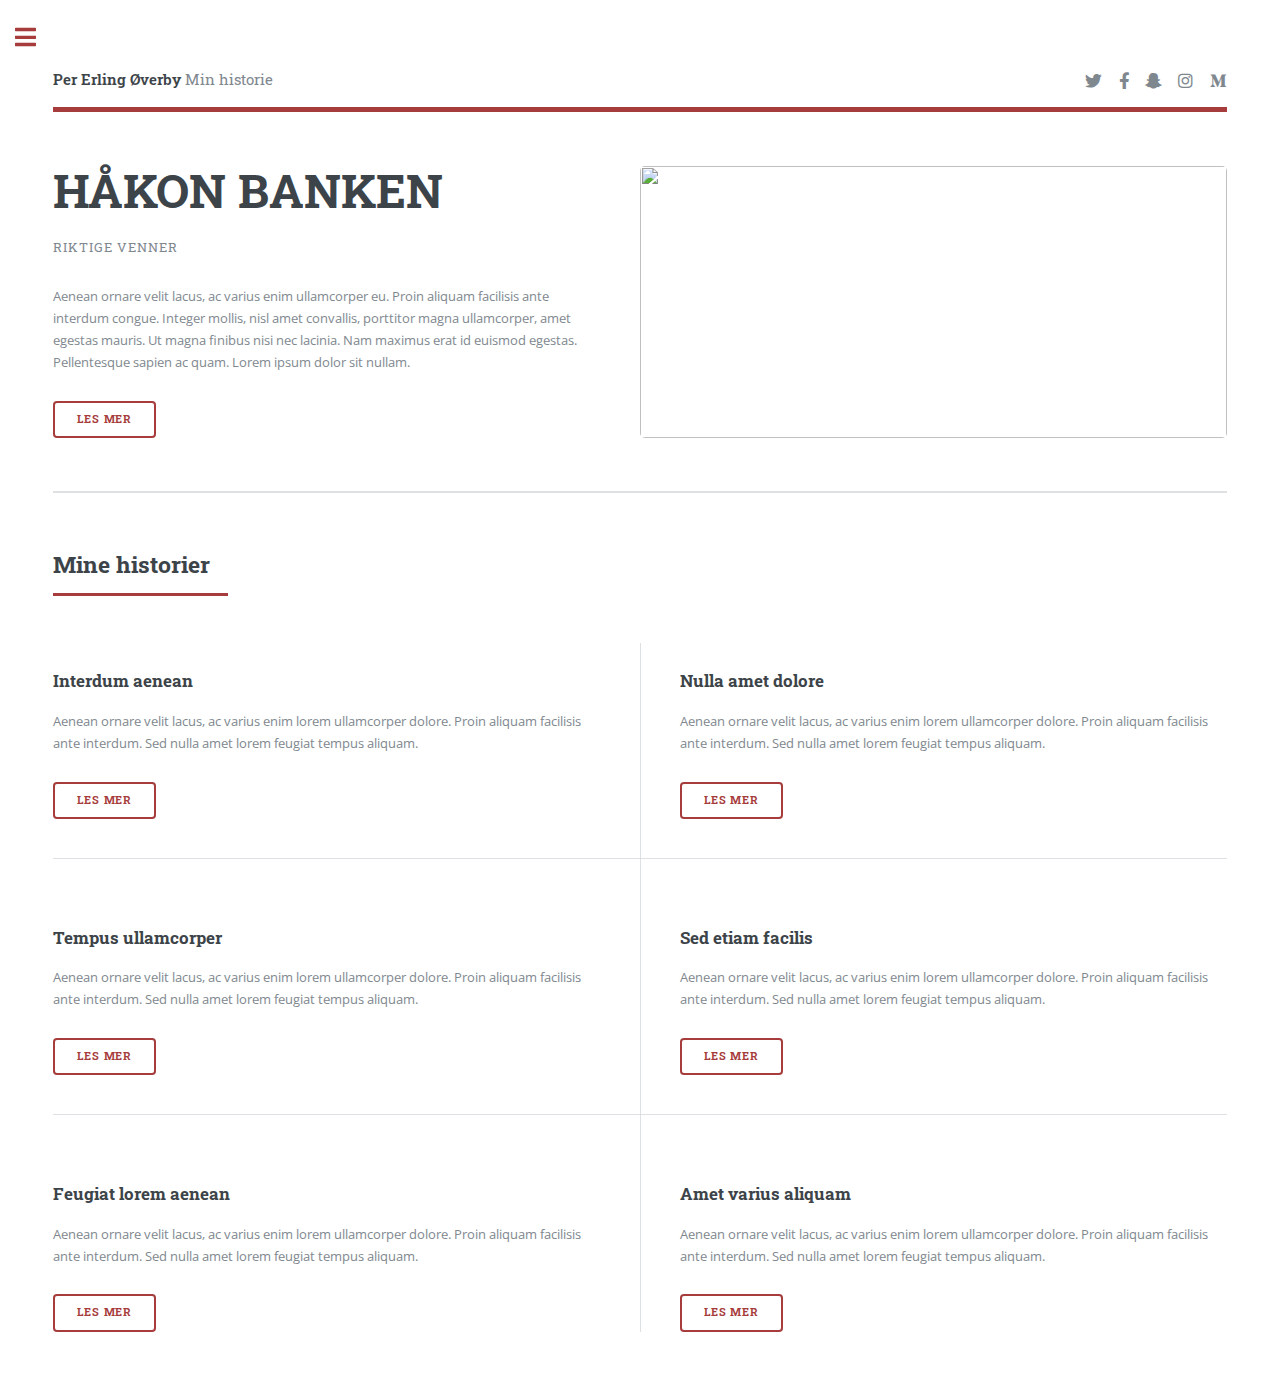
==== index.html @ 2535059e "first commit" ====
<!DOCTYPE html>
<!--
	Editorial by HTML5 UP
	html5up.net | @ajlkn
	Free for personal and commercial use under the CCA 3.0 license (html5up.net/license)
-->
<html>
  <head>
    <title>Editorial by HTML5 UP</title>
    <meta charset="utf-8" />
    <meta
      name="viewport"
      content="width=device-width, initial-scale=1, user-scalable=no"
    />
    <link rel="stylesheet" href="assets/css/main.css" />
    <script src="./assets//js/header.js"></script>
  </head>
  <body class="is-preload">
    <!-- Wrapper -->
    <div id="wrapper">
      <!-- Main -->
      <div id="main">
        <div class="inner">
          <!-- Header -->
          <header id="header">
            <a href="index.html" class="logo"
              ><strong>Per Erling Øverby</strong> Min historie</a
            >
            <ul class="icons">
              <li>
                <a href="#" class="icon brands fa-twitter"
                  ><span class="label">Twitter</span></a
                >
              </li>
              <li>
                <a href="#" class="icon brands fa-facebook-f"
                  ><span class="label">Facebook</span></a
                >
              </li>
              <li>
                <a href="#" class="icon brands fa-snapchat-ghost"
                  ><span class="label">Snapchat</span></a
                >
              </li>
              <li>
                <a href="#" class="icon brands fa-instagram"
                  ><span class="label">Instagram</span></a
                >
              </li>
              <li>
                <a href="#" class="icon brands fa-medium-m"
                  ><span class="label">Medium</span></a
                >
              </li>
            </ul>
          </header>

          <!-- Banner -->
          <section id="banner">
            <div class="content">
              <header>
                <h1>HÅKON BANKEN<br /></h1>
                <p>Riktige venner</p>
              </header>
              <p>
                Aenean ornare velit lacus, ac varius enim ullamcorper eu. Proin
                aliquam facilisis ante interdum congue. Integer mollis, nisl
                amet convallis, porttitor magna ullamcorper, amet egestas
                mauris. Ut magna finibus nisi nec lacinia. Nam maximus erat id
                euismod egestas. Pellentesque sapien ac quam. Lorem ipsum dolor
                sit nullam.
              </p>
              <ul class="actions">
                <li><a href="#" class="button big">Les mer</a></li>
              </ul>
            </div>
            <span class="image object">
              <img
                src="https://gfx.nrk.no/P8Ofc_tB7SJeH6mPO9PQ-gQrENar-XZAJqCdHxiTvH9Q.png"
                alt=""
              />
            </span>
          </section>

          <!-- <section>
            <header class="major">
              <h2>Bok</h2>
            </header>
            <div class="features">
              <article>
                <div class="content">
                  <h3>Riktige venner - min historie om håkon Banken</h3>
                  <p>
                    Aenean ornare velit lacus, ac varius enim lorem ullamcorper
                    dolore. Proin aliquam facilisis ante interdum. Sed nulla
                    amet lorem feugiat tempus aliquam.
                  </p>
                  <div style="width: 25rem">
                    <img
                      style="width: 100%"
                      src="https://www.norli.no/media/catalog/product/9/7/9788269288001_1.jpg?auto=webp&format=pjpg&width=728&height=910&fit=cover"
                      alt=""
                    />
                  </div>
                </div>
              </article>
            </div>
          </section> -->

          <!-- Section -->
          <section>
            <header class="major">
              <h2>Mine historier</h2>
            </header>
            <div class="posts">
              <article>
                <a href="#" class="image"
                  ><img
                    src="https://www.isolor.no/wp-content/uploads/2022/06/et-godt-vennskap.jpg"
                    alt=""
                /></a>
                <h3>Interdum aenean</h3>
                <p>
                  Aenean ornare velit lacus, ac varius enim lorem ullamcorper
                  dolore. Proin aliquam facilisis ante interdum. Sed nulla amet
                  lorem feugiat tempus aliquam.
                </p>
                <ul class="actions">
                  <li><a href="#" class="button">Les mer</a></li>
                </ul>
              </article>
              <article>
                <a href="#" class="image"
                  ><img
                    src="https://scontent-arn2-1.xx.fbcdn.net/v/t39.30808-6/349127947_1438754343548935_3135172874441815477_n.jpg?_nc_cat=107&ccb=1-7&_nc_sid=cc71e4&_nc_ohc=Y-WWvTEIhJEQ7kNvgFPSSv0&_nc_ht=scontent-arn2-1.xx&oh=00_AYADq6TSbXsSPSdeW6AR1i1zTdj33EG2Sd192868Xx8fYA&oe=6695592D"
                    alt=""
                /></a>
                <h3>Nulla amet dolore</h3>
                <p>
                  Aenean ornare velit lacus, ac varius enim lorem ullamcorper
                  dolore. Proin aliquam facilisis ante interdum. Sed nulla amet
                  lorem feugiat tempus aliquam.
                </p>
                <ul class="actions">
                  <li><a href="#" class="button">Les mer</a></li>
                </ul>
              </article>
              <article>
                <a href="#" class="image"
                  ><img
                    src="https://scontent-arn2-1.xx.fbcdn.net/v/t39.30808-6/375981618_271835155799350_7840994222795722194_n.jpg?_nc_cat=111&ccb=1-7&_nc_sid=a5f93a&_nc_ohc=vfflkglXZrUQ7kNvgGNoyja&_nc_ht=scontent-arn2-1.xx&oh=00_AYDCoy8lkMgCbMj8WithTFIUgy4tsWYVW7fNiY589m_RXw&oe=669571B0"
                    alt=""
                /></a>
                <h3>Tempus ullamcorper</h3>
                <p>
                  Aenean ornare velit lacus, ac varius enim lorem ullamcorper
                  dolore. Proin aliquam facilisis ante interdum. Sed nulla amet
                  lorem feugiat tempus aliquam.
                </p>
                <ul class="actions">
                  <li><a href="#" class="button">Les mer</a></li>
                </ul>
              </article>
              <article>
                <a href="#" class="image"
                  ><img
                    src="https://scontent-arn2-1.xx.fbcdn.net/v/t39.30808-6/362277857_239750642341135_4692213664823831151_n.jpg?_nc_cat=101&ccb=1-7&_nc_sid=a5f93a&_nc_ohc=rpO0YEyRLrgQ7kNvgHVRYq2&_nc_ht=scontent-arn2-1.xx&oh=00_AYAFeHtv9LS2Kw7rHX4MU0dCYjxnsYVLSRDvA3HZyTxV3Q&oe=66955244"
                    alt=""
                /></a>
                <h3>Sed etiam facilis</h3>
                <p>
                  Aenean ornare velit lacus, ac varius enim lorem ullamcorper
                  dolore. Proin aliquam facilisis ante interdum. Sed nulla amet
                  lorem feugiat tempus aliquam.
                </p>
                <ul class="actions">
                  <li><a href="#" class="button">Les mer</a></li>
                </ul>
              </article>
              <article>
                <a href="#" class="image"
                  ><img
                    src="https://vinylia.no/assets/img/1024/1024/bilder_nettbutikk/393c8f0cf0e9dc88a0206ac35ca8b810-image.jpeg"
                    alt=""
                /></a>
                <h3>Feugiat lorem aenean</h3>
                <p>
                  Aenean ornare velit lacus, ac varius enim lorem ullamcorper
                  dolore. Proin aliquam facilisis ante interdum. Sed nulla amet
                  lorem feugiat tempus aliquam.
                </p>
                <ul class="actions">
                  <li><a href="#" class="button">Les mer</a></li>
                </ul>
              </article>
              <article>
                <a href="#" class="image"
                  ><img
                    src="https://scontent-arn2-1.xx.fbcdn.net/v/t39.30808-6/336927860_627641722032670_1500333222535084486_n.jpg?_nc_cat=108&ccb=1-7&_nc_sid=a5f93a&_nc_ohc=stC3dounHKAQ7kNvgFiLm7S&_nc_ht=scontent-arn2-1.xx&oh=00_AYB9j5EgEpqSWWJrAbl8PxipuDDXu-coafRqX23kV8jotQ&oe=66954925"
                    alt=""
                /></a>
                <h3>Amet varius aliquam</h3>
                <p>
                  Aenean ornare velit lacus, ac varius enim lorem ullamcorper
                  dolore. Proin aliquam facilisis ante interdum. Sed nulla amet
                  lorem feugiat tempus aliquam.
                </p>
                <ul class="actions">
                  <li><a href="#" class="button">Les mer</a></li>
                </ul>
              </article>
            </div>
          </section>
        </div>
      </div>

      <!-- Sidebar -->
      <div id="sidebar">
        <div class="inner">
          <custom-header></custom-header>
        </div>
      </div>
    </div>

    <!-- Scripts -->
    <script src="assets/js/jquery.min.js"></script>
    <script src="assets/js/browser.min.js"></script>
    <script src="assets/js/breakpoints.min.js"></script>
    <script src="assets/js/util.js"></script>
    <script src="assets/js/main.js"></script>
  </body>
</html>
---- assets/css/main.css ----
@import url(fontawesome-all.min.css);
@import url("https://fonts.googleapis.com/css?family=Open+Sans:400,600,400italic,600italic|Roboto+Slab:400,700");
/*
	Editorial by HTML5 UP
	html5up.net | @ajlkn
	Free for personal and commercial use under the CCA 3.0 license (html5up.net/license)
*/

:root {
  --primary-color: rgb(166, 60, 60);
}

html,
body,
div,
span,
applet,
object,
iframe,
h1,
h2,
h3,
h4,
h5,
h6,
p,
blockquote,
pre,
a,
abbr,
acronym,
address,
big,
cite,
code,
del,
dfn,
em,
img,
ins,
kbd,
q,
s,
samp,
small,
strike,
strong,
sub,
sup,
tt,
var,
b,
u,
i,
center,
dl,
dt,
dd,
ol,
ul,
li,
fieldset,
form,
label,
legend,
table,
caption,
tbody,
tfoot,
thead,
tr,
th,
td,
article,
aside,
canvas,
details,
embed,
figure,
figcaption,
footer,
header,
hgroup,
menu,
nav,
output,
ruby,
section,
summary,
time,
mark,
audio,
video {
  margin: 0;
  padding: 0;
  border: 0;
  font-size: 100%;
  font: inherit;
  vertical-align: baseline;
}

article,
aside,
details,
figcaption,
figure,
footer,
header,
hgroup,
menu,
nav,
section {
  display: block;
}

body {
  line-height: 1;
}

ol,
ul {
  list-style: none;
}

blockquote,
q {
  quotes: none;
}
blockquote:before,
blockquote:after,
q:before,
q:after {
  content: "";
  content: none;
}

table {
  border-collapse: collapse;
  border-spacing: 0;
}

body {
  -webkit-text-size-adjust: none;
}

mark {
  background-color: transparent;
  color: inherit;
}

input::-moz-focus-inner {
  border: 0;
  padding: 0;
}

input,
select,
textarea {
  -moz-appearance: none;
  -webkit-appearance: none;
  -ms-appearance: none;
  appearance: none;
}

/* Basic */
@-ms-viewport {
  width: device-width;
}

body {
  -ms-overflow-style: scrollbar;
}

@media screen and (max-width: 480px) {
  html,
  body {
    min-width: 320px;
  }
}

html {
  box-sizing: border-box;
}

*,
*:before,
*:after {
  box-sizing: inherit;
}

body {
  background: #ffffff;
}
body.is-preload *,
body.is-preload *:before,
body.is-preload *:after,
body.is-resizing *,
body.is-resizing *:before,
body.is-resizing *:after {
  -moz-animation: none !important;
  -webkit-animation: none !important;
  -ms-animation: none !important;
  animation: none !important;
  -moz-transition: none !important;
  -webkit-transition: none !important;
  -ms-transition: none !important;
  transition: none !important;
}

/* Type */
body,
input,
select,
textarea {
  color: #7f888f;
  font-family: "Open Sans", sans-serif;
  font-size: 13pt;
  font-weight: 400;
  line-height: 1.65;
}
@media screen and (max-width: 1680px) {
  body,
  input,
  select,
  textarea {
    font-size: 11pt;
  }
}
@media screen and (max-width: 1280px) {
  body,
  input,
  select,
  textarea {
    font-size: 10pt;
  }
}
@media screen and (max-width: 360px) {
  body,
  input,
  select,
  textarea {
    font-size: 9pt;
  }
}

a {
  -moz-transition: color 0.2s ease-in-out, border-bottom-color 0.2s ease-in-out;
  -webkit-transition: color 0.2s ease-in-out,
    border-bottom-color 0.2s ease-in-out;
  -ms-transition: color 0.2s ease-in-out, border-bottom-color 0.2s ease-in-out;
  transition: color 0.2s ease-in-out, border-bottom-color 0.2s ease-in-out;
  border-bottom: dotted 1px;
  color: var(--primary-color);
  text-decoration: none;
}
a:hover {
  border-bottom-color: var(--primary-color);
  color: var(--primary-color) !important;
}
a:hover strong {
  color: inherit;
}

strong,
b {
  color: #3d4449;
  font-weight: 600;
}

em,
i {
  font-style: italic;
}

p {
  margin: 0 0 2em 0;
}

h1,
h2,
h3,
h4,
h5,
h6 {
  color: #3d4449;
  font-family: "Roboto Slab", serif;
  font-weight: 700;
  line-height: 1.5;
  margin: 0 0 1em 0;
}
h1 a,
h2 a,
h3 a,
h4 a,
h5 a,
h6 a {
  color: inherit;
  text-decoration: none;
  border-bottom: 0;
}

h1 {
  font-size: 4em;
  margin: 0 0 0.5em 0;
  line-height: 1.3;
}

h2 {
  font-size: 1.75em;
}

h3 {
  font-size: 1.25em;
}

h4 {
  font-size: 1.1em;
}

h5 {
  font-size: 0.9em;
}

h6 {
  font-size: 0.7em;
}

@media screen and (max-width: 1680px) {
  h1 {
    font-size: 3.5em;
  }
}

@media screen and (max-width: 980px) {
  h1 {
    font-size: 3.25em;
  }
}

@media screen and (max-width: 736px) {
  h1 {
    font-size: 2em;
    line-height: 1.4;
  }
  h2 {
    font-size: 1.5em;
  }
}

sub {
  font-size: 0.8em;
  position: relative;
  top: 0.5em;
}

sup {
  font-size: 0.8em;
  position: relative;
  top: -0.5em;
}

blockquote {
  border-left: solid 3px rgba(210, 215, 217, 0.75);
  font-style: italic;
  margin: 0 0 2em 0;
  padding: 0.5em 0 0.5em 2em;
}

code {
  background: rgba(230, 235, 237, 0.25);
  border-radius: 0.375em;
  border: solid 1px rgba(210, 215, 217, 0.75);
  font-family: "Courier New", monospace;
  font-size: 0.9em;
  margin: 0 0.25em;
  padding: 0.25em 0.65em;
}

pre {
  -webkit-overflow-scrolling: touch;
  font-family: "Courier New", monospace;
  font-size: 0.9em;
  margin: 0 0 2em 0;
}
pre code {
  display: block;
  line-height: 1.75;
  padding: 1em 1.5em;
  overflow-x: auto;
}

hr {
  border: 0;
  border-bottom: solid 1px rgba(210, 215, 217, 0.75);
  margin: 2em 0;
}
hr.major {
  margin: 3em 0;
}

.align-left {
  text-align: left;
}

.align-center {
  text-align: center;
}

.align-right {
  text-align: right;
}

/* Row */
.row {
  display: flex;
  flex-wrap: wrap;
  box-sizing: border-box;
  align-items: stretch;
}
.row > * {
  box-sizing: border-box;
}
.row.gtr-uniform > * > :last-child {
  margin-bottom: 0;
}
.row.aln-left {
  justify-content: flex-start;
}
.row.aln-center {
  justify-content: center;
}
.row.aln-right {
  justify-content: flex-end;
}
.row.aln-top {
  align-items: flex-start;
}
.row.aln-middle {
  align-items: center;
}
.row.aln-bottom {
  align-items: flex-end;
}
.row > .imp {
  order: -1;
}
.row > .col-1 {
  width: 8.33333%;
}
.row > .off-1 {
  margin-left: 8.33333%;
}
.row > .col-2 {
  width: 16.66667%;
}
.row > .off-2 {
  margin-left: 16.66667%;
}
.row > .col-3 {
  width: 25%;
}
.row > .off-3 {
  margin-left: 25%;
}
.row > .col-4 {
  width: 33.33333%;
}
.row > .off-4 {
  margin-left: 33.33333%;
}
.row > .col-5 {
  width: 41.66667%;
}
.row > .off-5 {
  margin-left: 41.66667%;
}
.row > .col-6 {
  width: 50%;
}
.row > .off-6 {
  margin-left: 50%;
}
.row > .col-7 {
  width: 58.33333%;
}
.row > .off-7 {
  margin-left: 58.33333%;
}
.row > .col-8 {
  width: 66.66667%;
}
.row > .off-8 {
  margin-left: 66.66667%;
}
.row > .col-9 {
  width: 75%;
}
.row > .off-9 {
  margin-left: 75%;
}
.row > .col-10 {
  width: 83.33333%;
}
.row > .off-10 {
  margin-left: 83.33333%;
}
.row > .col-11 {
  width: 91.66667%;
}
.row > .off-11 {
  margin-left: 91.66667%;
}
.row > .col-12 {
  width: 100%;
}
.row > .off-12 {
  margin-left: 100%;
}
.row.gtr-0 {
  margin-top: 0;
  margin-left: 0em;
}
.row.gtr-0 > * {
  padding: 0 0 0 0em;
}
.row.gtr-0.gtr-uniform {
  margin-top: 0em;
}
.row.gtr-0.gtr-uniform > * {
  padding-top: 0em;
}
.row.gtr-25 {
  margin-top: 0;
  margin-left: -0.375em;
}
.row.gtr-25 > * {
  padding: 0 0 0 0.375em;
}
.row.gtr-25.gtr-uniform {
  margin-top: -0.375em;
}
.row.gtr-25.gtr-uniform > * {
  padding-top: 0.375em;
}
.row.gtr-50 {
  margin-top: 0;
  margin-left: -0.75em;
}
.row.gtr-50 > * {
  padding: 0 0 0 0.75em;
}
.row.gtr-50.gtr-uniform {
  margin-top: -0.75em;
}
.row.gtr-50.gtr-uniform > * {
  padding-top: 0.75em;
}
.row {
  margin-top: 0;
  margin-left: -1.5em;
}
.row > * {
  padding: 0 0 0 1.5em;
}
.row.gtr-uniform {
  margin-top: -1.5em;
}
.row.gtr-uniform > * {
  padding-top: 1.5em;
}
.row.gtr-150 {
  margin-top: 0;
  margin-left: -2.25em;
}
.row.gtr-150 > * {
  padding: 0 0 0 2.25em;
}
.row.gtr-150.gtr-uniform {
  margin-top: -2.25em;
}
.row.gtr-150.gtr-uniform > * {
  padding-top: 2.25em;
}
.row.gtr-200 {
  margin-top: 0;
  margin-left: -3em;
}
.row.gtr-200 > * {
  padding: 0 0 0 3em;
}
.row.gtr-200.gtr-uniform {
  margin-top: -3em;
}
.row.gtr-200.gtr-uniform > * {
  padding-top: 3em;
}
@media screen and (max-width: 1680px) {
  .row {
    display: flex;
    flex-wrap: wrap;
    box-sizing: border-box;
    align-items: stretch;
  }
  .row > * {
    box-sizing: border-box;
  }
  .row.gtr-uniform > * > :last-child {
    margin-bottom: 0;
  }
  .row.aln-left {
    justify-content: flex-start;
  }
  .row.aln-center {
    justify-content: center;
  }
  .row.aln-right {
    justify-content: flex-end;
  }
  .row.aln-top {
    align-items: flex-start;
  }
  .row.aln-middle {
    align-items: center;
  }
  .row.aln-bottom {
    align-items: flex-end;
  }
  .row > .imp-xlarge {
    order: -1;
  }
  .row > .col-1-xlarge {
    width: 8.33333%;
  }
  .row > .off-1-xlarge {
    margin-left: 8.33333%;
  }
  .row > .col-2-xlarge {
    width: 16.66667%;
  }
  .row > .off-2-xlarge {
    margin-left: 16.66667%;
  }
  .row > .col-3-xlarge {
    width: 25%;
  }
  .row > .off-3-xlarge {
    margin-left: 25%;
  }
  .row > .col-4-xlarge {
    width: 33.33333%;
  }
  .row > .off-4-xlarge {
    margin-left: 33.33333%;
  }
  .row > .col-5-xlarge {
    width: 41.66667%;
  }
  .row > .off-5-xlarge {
    margin-left: 41.66667%;
  }
  .row > .col-6-xlarge {
    width: 50%;
  }
  .row > .off-6-xlarge {
    margin-left: 50%;
  }
  .row > .col-7-xlarge {
    width: 58.33333%;
  }
  .row > .off-7-xlarge {
    margin-left: 58.33333%;
  }
  .row > .col-8-xlarge {
    width: 66.66667%;
  }
  .row > .off-8-xlarge {
    margin-left: 66.66667%;
  }
  .row > .col-9-xlarge {
    width: 75%;
  }
  .row > .off-9-xlarge {
    margin-left: 75%;
  }
  .row > .col-10-xlarge {
    width: 83.33333%;
  }
  .row > .off-10-xlarge {
    margin-left: 83.33333%;
  }
  .row > .col-11-xlarge {
    width: 91.66667%;
  }
  .row > .off-11-xlarge {
    margin-left: 91.66667%;
  }
  .row > .col-12-xlarge {
    width: 100%;
  }
  .row > .off-12-xlarge {
    margin-left: 100%;
  }
  .row.gtr-0 {
    margin-top: 0;
    margin-left: 0em;
  }
  .row.gtr-0 > * {
    padding: 0 0 0 0em;
  }
  .row.gtr-0.gtr-uniform {
    margin-top: 0em;
  }
  .row.gtr-0.gtr-uniform > * {
    padding-top: 0em;
  }
  .row.gtr-25 {
    margin-top: 0;
    margin-left: -0.375em;
  }
  .row.gtr-25 > * {
    padding: 0 0 0 0.375em;
  }
  .row.gtr-25.gtr-uniform {
    margin-top: -0.375em;
  }
  .row.gtr-25.gtr-uniform > * {
    padding-top: 0.375em;
  }
  .row.gtr-50 {
    margin-top: 0;
    margin-left: -0.75em;
  }
  .row.gtr-50 > * {
    padding: 0 0 0 0.75em;
  }
  .row.gtr-50.gtr-uniform {
    margin-top: -0.75em;
  }
  .row.gtr-50.gtr-uniform > * {
    padding-top: 0.75em;
  }
  .row {
    margin-top: 0;
    margin-left: -1.5em;
  }
  .row > * {
    padding: 0 0 0 1.5em;
  }
  .row.gtr-uniform {
    margin-top: -1.5em;
  }
  .row.gtr-uniform > * {
    padding-top: 1.5em;
  }
  .row.gtr-150 {
    margin-top: 0;
    margin-left: -2.25em;
  }
  .row.gtr-150 > * {
    padding: 0 0 0 2.25em;
  }
  .row.gtr-150.gtr-uniform {
    margin-top: -2.25em;
  }
  .row.gtr-150.gtr-uniform > * {
    padding-top: 2.25em;
  }
  .row.gtr-200 {
    margin-top: 0;
    margin-left: -3em;
  }
  .row.gtr-200 > * {
    padding: 0 0 0 3em;
  }
  .row.gtr-200.gtr-uniform {
    margin-top: -3em;
  }
  .row.gtr-200.gtr-uniform > * {
    padding-top: 3em;
  }
}
@media screen and (max-width: 1280px) {
  .row {
    display: flex;
    flex-wrap: wrap;
    box-sizing: border-box;
    align-items: stretch;
  }
  .row > * {
    box-sizing: border-box;
  }
  .row.gtr-uniform > * > :last-child {
    margin-bottom: 0;
  }
  .row.aln-left {
    justify-content: flex-start;
  }
  .row.aln-center {
    justify-content: center;
  }
  .row.aln-right {
    justify-content: flex-end;
  }
  .row.aln-top {
    align-items: flex-start;
  }
  .row.aln-middle {
    align-items: center;
  }
  .row.aln-bottom {
    align-items: flex-end;
  }
  .row > .imp-large {
    order: -1;
  }
  .row > .col-1-large {
    width: 8.33333%;
  }
  .row > .off-1-large {
    margin-left: 8.33333%;
  }
  .row > .col-2-large {
    width: 16.66667%;
  }
  .row > .off-2-large {
    margin-left: 16.66667%;
  }
  .row > .col-3-large {
    width: 25%;
  }
  .row > .off-3-large {
    margin-left: 25%;
  }
  .row > .col-4-large {
    width: 33.33333%;
  }
  .row > .off-4-large {
    margin-left: 33.33333%;
  }
  .row > .col-5-large {
    width: 41.66667%;
  }
  .row > .off-5-large {
    margin-left: 41.66667%;
  }
  .row > .col-6-large {
    width: 50%;
  }
  .row > .off-6-large {
    margin-left: 50%;
  }
  .row > .col-7-large {
    width: 58.33333%;
  }
  .row > .off-7-large {
    margin-left: 58.33333%;
  }
  .row > .col-8-large {
    width: 66.66667%;
  }
  .row > .off-8-large {
    margin-left: 66.66667%;
  }
  .row > .col-9-large {
    width: 75%;
  }
  .row > .off-9-large {
    margin-left: 75%;
  }
  .row > .col-10-large {
    width: 83.33333%;
  }
  .row > .off-10-large {
    margin-left: 83.33333%;
  }
  .row > .col-11-large {
    width: 91.66667%;
  }
  .row > .off-11-large {
    margin-left: 91.66667%;
  }
  .row > .col-12-large {
    width: 100%;
  }
  .row > .off-12-large {
    margin-left: 100%;
  }
  .row.gtr-0 {
    margin-top: 0;
    margin-left: 0em;
  }
  .row.gtr-0 > * {
    padding: 0 0 0 0em;
  }
  .row.gtr-0.gtr-uniform {
    margin-top: 0em;
  }
  .row.gtr-0.gtr-uniform > * {
    padding-top: 0em;
  }
  .row.gtr-25 {
    margin-top: 0;
    margin-left: -0.375em;
  }
  .row.gtr-25 > * {
    padding: 0 0 0 0.375em;
  }
  .row.gtr-25.gtr-uniform {
    margin-top: -0.375em;
  }
  .row.gtr-25.gtr-uniform > * {
    padding-top: 0.375em;
  }
  .row.gtr-50 {
    margin-top: 0;
    margin-left: -0.75em;
  }
  .row.gtr-50 > * {
    padding: 0 0 0 0.75em;
  }
  .row.gtr-50.gtr-uniform {
    margin-top: -0.75em;
  }
  .row.gtr-50.gtr-uniform > * {
    padding-top: 0.75em;
  }
  .row {
    margin-top: 0;
    margin-left: -1.5em;
  }
  .row > * {
    padding: 0 0 0 1.5em;
  }
  .row.gtr-uniform {
    margin-top: -1.5em;
  }
  .row.gtr-uniform > * {
    padding-top: 1.5em;
  }
  .row.gtr-150 {
    margin-top: 0;
    margin-left: -2.25em;
  }
  .row.gtr-150 > * {
    padding: 0 0 0 2.25em;
  }
  .row.gtr-150.gtr-uniform {
    margin-top: -2.25em;
  }
  .row.gtr-150.gtr-uniform > * {
    padding-top: 2.25em;
  }
  .row.gtr-200 {
    margin-top: 0;
    margin-left: -3em;
  }
  .row.gtr-200 > * {
    padding: 0 0 0 3em;
  }
  .row.gtr-200.gtr-uniform {
    margin-top: -3em;
  }
  .row.gtr-200.gtr-uniform > * {
    padding-top: 3em;
  }
}
@media screen and (max-width: 980px) {
  .row {
    display: flex;
    flex-wrap: wrap;
    box-sizing: border-box;
    align-items: stretch;
  }
  .row > * {
    box-sizing: border-box;
  }
  .row.gtr-uniform > * > :last-child {
    margin-bottom: 0;
  }
  .row.aln-left {
    justify-content: flex-start;
  }
  .row.aln-center {
    justify-content: center;
  }
  .row.aln-right {
    justify-content: flex-end;
  }
  .row.aln-top {
    align-items: flex-start;
  }
  .row.aln-middle {
    align-items: center;
  }
  .row.aln-bottom {
    align-items: flex-end;
  }
  .row > .imp-medium {
    order: -1;
  }
  .row > .col-1-medium {
    width: 8.33333%;
  }
  .row > .off-1-medium {
    margin-left: 8.33333%;
  }
  .row > .col-2-medium {
    width: 16.66667%;
  }
  .row > .off-2-medium {
    margin-left: 16.66667%;
  }
  .row > .col-3-medium {
    width: 25%;
  }
  .row > .off-3-medium {
    margin-left: 25%;
  }
  .row > .col-4-medium {
    width: 33.33333%;
  }
  .row > .off-4-medium {
    margin-left: 33.33333%;
  }
  .row > .col-5-medium {
    width: 41.66667%;
  }
  .row > .off-5-medium {
    margin-left: 41.66667%;
  }
  .row > .col-6-medium {
    width: 50%;
  }
  .row > .off-6-medium {
    margin-left: 50%;
  }
  .row > .col-7-medium {
    width: 58.33333%;
  }
  .row > .off-7-medium {
    margin-left: 58.33333%;
  }
  .row > .col-8-medium {
    width: 66.66667%;
  }
  .row > .off-8-medium {
    margin-left: 66.66667%;
  }
  .row > .col-9-medium {
    width: 75%;
  }
  .row > .off-9-medium {
    margin-left: 75%;
  }
  .row > .col-10-medium {
    width: 83.33333%;
  }
  .row > .off-10-medium {
    margin-left: 83.33333%;
  }
  .row > .col-11-medium {
    width: 91.66667%;
  }
  .row > .off-11-medium {
    margin-left: 91.66667%;
  }
  .row > .col-12-medium {
    width: 100%;
  }
  .row > .off-12-medium {
    margin-left: 100%;
  }
  .row.gtr-0 {
    margin-top: 0;
    margin-left: 0em;
  }
  .row.gtr-0 > * {
    padding: 0 0 0 0em;
  }
  .row.gtr-0.gtr-uniform {
    margin-top: 0em;
  }
  .row.gtr-0.gtr-uniform > * {
    padding-top: 0em;
  }
  .row.gtr-25 {
    margin-top: 0;
    margin-left: -0.375em;
  }
  .row.gtr-25 > * {
    padding: 0 0 0 0.375em;
  }
  .row.gtr-25.gtr-uniform {
    margin-top: -0.375em;
  }
  .row.gtr-25.gtr-uniform > * {
    padding-top: 0.375em;
  }
  .row.gtr-50 {
    margin-top: 0;
    margin-left: -0.75em;
  }
  .row.gtr-50 > * {
    padding: 0 0 0 0.75em;
  }
  .row.gtr-50.gtr-uniform {
    margin-top: -0.75em;
  }
  .row.gtr-50.gtr-uniform > * {
    padding-top: 0.75em;
  }
  .row {
    margin-top: 0;
    margin-left: -1.5em;
  }
  .row > * {
    padding: 0 0 0 1.5em;
  }
  .row.gtr-uniform {
    margin-top: -1.5em;
  }
  .row.gtr-uniform > * {
    padding-top: 1.5em;
  }
  .row.gtr-150 {
    margin-top: 0;
    margin-left: -2.25em;
  }
  .row.gtr-150 > * {
    padding: 0 0 0 2.25em;
  }
  .row.gtr-150.gtr-uniform {
    margin-top: -2.25em;
  }
  .row.gtr-150.gtr-uniform > * {
    padding-top: 2.25em;
  }
  .row.gtr-200 {
    margin-top: 0;
    margin-left: -3em;
  }
  .row.gtr-200 > * {
    padding: 0 0 0 3em;
  }
  .row.gtr-200.gtr-uniform {
    margin-top: -3em;
  }
  .row.gtr-200.gtr-uniform > * {
    padding-top: 3em;
  }
}
@media screen and (max-width: 736px) {
  .row {
    display: flex;
    flex-wrap: wrap;
    box-sizing: border-box;
    align-items: stretch;
  }
  .row > * {
    box-sizing: border-box;
  }
  .row.gtr-uniform > * > :last-child {
    margin-bottom: 0;
  }
  .row.aln-left {
    justify-content: flex-start;
  }
  .row.aln-center {
    justify-content: center;
  }
  .row.aln-right {
    justify-content: flex-end;
  }
  .row.aln-top {
    align-items: flex-start;
  }
  .row.aln-middle {
    align-items: center;
  }
  .row.aln-bottom {
    align-items: flex-end;
  }
  .row > .imp-small {
    order: -1;
  }
  .row > .col-1-small {
    width: 8.33333%;
  }
  .row > .off-1-small {
    margin-left: 8.33333%;
  }
  .row > .col-2-small {
    width: 16.66667%;
  }
  .row > .off-2-small {
    margin-left: 16.66667%;
  }
  .row > .col-3-small {
    width: 25%;
  }
  .row > .off-3-small {
    margin-left: 25%;
  }
  .row > .col-4-small {
    width: 33.33333%;
  }
  .row > .off-4-small {
    margin-left: 33.33333%;
  }
  .row > .col-5-small {
    width: 41.66667%;
  }
  .row > .off-5-small {
    margin-left: 41.66667%;
  }
  .row > .col-6-small {
    width: 50%;
  }
  .row > .off-6-small {
    margin-left: 50%;
  }
  .row > .col-7-small {
    width: 58.33333%;
  }
  .row > .off-7-small {
    margin-left: 58.33333%;
  }
  .row > .col-8-small {
    width: 66.66667%;
  }
  .row > .off-8-small {
    margin-left: 66.66667%;
  }
  .row > .col-9-small {
    width: 75%;
  }
  .row > .off-9-small {
    margin-left: 75%;
  }
  .row > .col-10-small {
    width: 83.33333%;
  }
  .row > .off-10-small {
    margin-left: 83.33333%;
  }
  .row > .col-11-small {
    width: 91.66667%;
  }
  .row > .off-11-small {
    margin-left: 91.66667%;
  }
  .row > .col-12-small {
    width: 100%;
  }
  .row > .off-12-small {
    margin-left: 100%;
  }
  .row.gtr-0 {
    margin-top: 0;
    margin-left: 0em;
  }
  .row.gtr-0 > * {
    padding: 0 0 0 0em;
  }
  .row.gtr-0.gtr-uniform {
    margin-top: 0em;
  }
  .row.gtr-0.gtr-uniform > * {
    padding-top: 0em;
  }
  .row.gtr-25 {
    margin-top: 0;
    margin-left: -0.375em;
  }
  .row.gtr-25 > * {
    padding: 0 0 0 0.375em;
  }
  .row.gtr-25.gtr-uniform {
    margin-top: -0.375em;
  }
  .row.gtr-25.gtr-uniform > * {
    padding-top: 0.375em;
  }
  .row.gtr-50 {
    margin-top: 0;
    margin-left: -0.75em;
  }
  .row.gtr-50 > * {
    padding: 0 0 0 0.75em;
  }
  .row.gtr-50.gtr-uniform {
    margin-top: -0.75em;
  }
  .row.gtr-50.gtr-uniform > * {
    padding-top: 0.75em;
  }
  .row {
    margin-top: 0;
    margin-left: -1.5em;
  }
  .row > * {
    padding: 0 0 0 1.5em;
  }
  .row.gtr-uniform {
    margin-top: -1.5em;
  }
  .row.gtr-uniform > * {
    padding-top: 1.5em;
  }
  .row.gtr-150 {
    margin-top: 0;
    margin-left: -2.25em;
  }
  .row.gtr-150 > * {
    padding: 0 0 0 2.25em;
  }
  .row.gtr-150.gtr-uniform {
    margin-top: -2.25em;
  }
  .row.gtr-150.gtr-uniform > * {
    padding-top: 2.25em;
  }
  .row.gtr-200 {
    margin-top: 0;
    margin-left: -3em;
  }
  .row.gtr-200 > * {
    padding: 0 0 0 3em;
  }
  .row.gtr-200.gtr-uniform {
    margin-top: -3em;
  }
  .row.gtr-200.gtr-uniform > * {
    padding-top: 3em;
  }
}
@media screen and (max-width: 480px) {
  .row {
    display: flex;
    flex-wrap: wrap;
    box-sizing: border-box;
    align-items: stretch;
  }
  .row > * {
    box-sizing: border-box;
  }
  .row.gtr-uniform > * > :last-child {
    margin-bottom: 0;
  }
  .row.aln-left {
    justify-content: flex-start;
  }
  .row.aln-center {
    justify-content: center;
  }
  .row.aln-right {
    justify-content: flex-end;
  }
  .row.aln-top {
    align-items: flex-start;
  }
  .row.aln-middle {
    align-items: center;
  }
  .row.aln-bottom {
    align-items: flex-end;
  }
  .row > .imp-xsmall {
    order: -1;
  }
  .row > .col-1-xsmall {
    width: 8.33333%;
  }
  .row > .off-1-xsmall {
    margin-left: 8.33333%;
  }
  .row > .col-2-xsmall {
    width: 16.66667%;
  }
  .row > .off-2-xsmall {
    margin-left: 16.66667%;
  }
  .row > .col-3-xsmall {
    width: 25%;
  }
  .row > .off-3-xsmall {
    margin-left: 25%;
  }
  .row > .col-4-xsmall {
    width: 33.33333%;
  }
  .row > .off-4-xsmall {
    margin-left: 33.33333%;
  }
  .row > .col-5-xsmall {
    width: 41.66667%;
  }
  .row > .off-5-xsmall {
    margin-left: 41.66667%;
  }
  .row > .col-6-xsmall {
    width: 50%;
  }
  .row > .off-6-xsmall {
    margin-left: 50%;
  }
  .row > .col-7-xsmall {
    width: 58.33333%;
  }
  .row > .off-7-xsmall {
    margin-left: 58.33333%;
  }
  .row > .col-8-xsmall {
    width: 66.66667%;
  }
  .row > .off-8-xsmall {
    margin-left: 66.66667%;
  }
  .row > .col-9-xsmall {
    width: 75%;
  }
  .row > .off-9-xsmall {
    margin-left: 75%;
  }
  .row > .col-10-xsmall {
    width: 83.33333%;
  }
  .row > .off-10-xsmall {
    margin-left: 83.33333%;
  }
  .row > .col-11-xsmall {
    width: 91.66667%;
  }
  .row > .off-11-xsmall {
    margin-left: 91.66667%;
  }
  .row > .col-12-xsmall {
    width: 100%;
  }
  .row > .off-12-xsmall {
    margin-left: 100%;
  }
  .row.gtr-0 {
    margin-top: 0;
    margin-left: 0em;
  }
  .row.gtr-0 > * {
    padding: 0 0 0 0em;
  }
  .row.gtr-0.gtr-uniform {
    margin-top: 0em;
  }
  .row.gtr-0.gtr-uniform > * {
    padding-top: 0em;
  }
  .row.gtr-25 {
    margin-top: 0;
    margin-left: -0.375em;
  }
  .row.gtr-25 > * {
    padding: 0 0 0 0.375em;
  }
  .row.gtr-25.gtr-uniform {
    margin-top: -0.375em;
  }
  .row.gtr-25.gtr-uniform > * {
    padding-top: 0.375em;
  }
  .row.gtr-50 {
    margin-top: 0;
    margin-left: -0.75em;
  }
  .row.gtr-50 > * {
    padding: 0 0 0 0.75em;
  }
  .row.gtr-50.gtr-uniform {
    margin-top: -0.75em;
  }
  .row.gtr-50.gtr-uniform > * {
    padding-top: 0.75em;
  }
  .row {
    margin-top: 0;
    margin-left: -1.5em;
  }
  .row > * {
    padding: 0 0 0 1.5em;
  }
  .row.gtr-uniform {
    margin-top: -1.5em;
  }
  .row.gtr-uniform > * {
    padding-top: 1.5em;
  }
  .row.gtr-150 {
    margin-top: 0;
    margin-left: -2.25em;
  }
  .row.gtr-150 > * {
    padding: 0 0 0 2.25em;
  }
  .row.gtr-150.gtr-uniform {
    margin-top: -2.25em;
  }
  .row.gtr-150.gtr-uniform > * {
    padding-top: 2.25em;
  }
  .row.gtr-200 {
    margin-top: 0;
    margin-left: -3em;
  }
  .row.gtr-200 > * {
    padding: 0 0 0 3em;
  }
  .row.gtr-200.gtr-uniform {
    margin-top: -3em;
  }
  .row.gtr-200.gtr-uniform > * {
    padding-top: 3em;
  }
}

/* Section/Article */
section.special,
article.special {
  text-align: center;
}

header p {
  font-family: "Roboto Slab", serif;
  font-size: 1em;
  font-weight: 400;
  letter-spacing: 0.075em;
  margin-top: -0.5em;
  text-transform: uppercase;
}

header.major > :last-child {
  border-bottom: solid 3px var(--primary-color);
  display: inline-block;
  margin: 0 0 2em 0;
  padding: 0 0.75em 0.5em 0;
}

header.main > :last-child {
  margin: 0 0 1em 0;
}

/* Form */
form {
  margin: 0 0 2em 0;
}

label {
  color: #3d4449;
  display: block;
  font-size: 0.9em;
  font-weight: 600;
  margin: 0 0 1em 0;
}

input[type="text"],
input[type="password"],
input[type="email"],
input[type="tel"],
input[type="search"],
input[type="url"],
select,
textarea {
  -moz-appearance: none;
  -webkit-appearance: none;
  -ms-appearance: none;
  appearance: none;
  background: #ffffff;
  border-radius: 0.375em;
  border: none;
  border: solid 1px rgba(210, 215, 217, 0.75);
  color: inherit;
  display: block;
  outline: 0;
  padding: 0 1em;
  text-decoration: none;
  width: 100%;
}
input[type="text"]:invalid,
input[type="password"]:invalid,
input[type="email"]:invalid,
input[type="tel"]:invalid,
input[type="search"]:invalid,
input[type="url"]:invalid,
select:invalid,
textarea:invalid {
  box-shadow: none;
}
input[type="text"]:focus,
input[type="password"]:focus,
input[type="email"]:focus,
input[type="tel"]:focus,
input[type="search"]:focus,
input[type="url"]:focus,
select:focus,
textarea:focus {
  border-color: var(--primary-color);
  box-shadow: 0 0 0 1px var(--primary-color);
}

select {
  background-image: url("data:image/svg+xml;charset=utf8,%3Csvg xmlns='http://www.w3.org/2000/svg' width='40' height='40' preserveAspectRatio='none' viewBox='0 0 40 40'%3E%3Cpath d='M9.4,12.3l10.4,10.4l10.4-10.4c0.2-0.2,0.5-0.4,0.9-0.4c0.3,0,0.6,0.1,0.9,0.4l3.3,3.3c0.2,0.2,0.4,0.5,0.4,0.9 c0,0.4-0.1,0.6-0.4,0.9L20.7,31.9c-0.2,0.2-0.5,0.4-0.9,0.4c-0.3,0-0.6-0.1-0.9-0.4L4.3,17.3c-0.2-0.2-0.4-0.5-0.4-0.9 c0-0.4,0.1-0.6,0.4-0.9l3.3-3.3c0.2-0.2,0.5-0.4,0.9-0.4S9.1,12.1,9.4,12.3z' fill='rgba(210, 215, 217, 0.75)' /%3E%3C/svg%3E");
  background-size: 1.25em;
  background-repeat: no-repeat;
  background-position: calc(100% - 1em) center;
  height: 2.75em;
  padding-right: 2.75em;
  text-overflow: ellipsis;
}
select option {
  color: #3d4449;
  background: #ffffff;
}
select:focus::-ms-value {
  background-color: transparent;
}
select::-ms-expand {
  display: none;
}

input[type="text"],
input[type="password"],
input[type="email"],
input[type="tel"],
input[type="search"],
input[type="url"],
select {
  height: 2.75em;
}

textarea {
  padding: 0.75em 1em;
}

input[type="checkbox"],
input[type="radio"] {
  -moz-appearance: none;
  -webkit-appearance: none;
  -ms-appearance: none;
  appearance: none;
  display: block;
  float: left;
  margin-right: -2em;
  opacity: 0;
  width: 1em;
  z-index: -1;
}
input[type="checkbox"] + label,
input[type="radio"] + label {
  text-decoration: none;
  color: #7f888f;
  cursor: pointer;
  display: inline-block;
  font-size: 1em;
  font-weight: 400;
  padding-left: 2.4em;
  padding-right: 0.75em;
  position: relative;
}
input[type="checkbox"] + label:before,
input[type="radio"] + label:before {
  -moz-osx-font-smoothing: grayscale;
  -webkit-font-smoothing: antialiased;
  display: inline-block;
  font-style: normal;
  font-variant: normal;
  text-rendering: auto;
  line-height: 1;
  text-transform: none !important;
  font-family: "Font Awesome 5 Free";
  font-weight: 900;
}
input[type="checkbox"] + label:before,
input[type="radio"] + label:before {
  background: #ffffff;
  border-radius: 0.375em;
  border: solid 1px rgba(210, 215, 217, 0.75);
  content: "";
  display: inline-block;
  font-size: 0.8em;
  height: 2.0625em;
  left: 0;
  line-height: 2.0625em;
  position: absolute;
  text-align: center;
  top: 0;
  width: 2.0625em;
}
input[type="checkbox"]:checked + label:before,
input[type="radio"]:checked + label:before {
  background: #3d4449;
  border-color: #3d4449;
  color: #ffffff;
  content: "\f00c";
}
input[type="checkbox"]:focus + label:before,
input[type="radio"]:focus + label:before {
  border-color: var(--primary-color);
  box-shadow: 0 0 0 1px var(--primary-color);
}

input[type="checkbox"] + label:before {
  border-radius: 0.375em;
}

input[type="radio"] + label:before {
  border-radius: 100%;
}

::-webkit-input-placeholder {
  color: #9fa3a6 !important;
  opacity: 1;
}

:-moz-placeholder {
  color: #9fa3a6 !important;
  opacity: 1;
}

::-moz-placeholder {
  color: #9fa3a6 !important;
  opacity: 1;
}

:-ms-input-placeholder {
  color: #9fa3a6 !important;
  opacity: 1;
}

/* Box */
.box {
  border-radius: 0.375em;
  border: solid 1px rgba(210, 215, 217, 0.75);
  margin-bottom: 2em;
  padding: 1.5em;
}
.box > :last-child,
.box > :last-child > :last-child,
.box > :last-child > :last-child > :last-child {
  margin-bottom: 0;
}
.box.alt {
  border: 0;
  border-radius: 0;
  padding: 0;
}

/* Icon */
.icon {
  text-decoration: none;
  border-bottom: none;
  position: relative;
}
.icon:before {
  -moz-osx-font-smoothing: grayscale;
  -webkit-font-smoothing: antialiased;
  display: inline-block;
  font-style: normal;
  font-variant: normal;
  text-rendering: auto;
  line-height: 1;
  text-transform: none !important;
  font-family: "Font Awesome 5 Free";
  font-weight: 400;
}
.icon > .label {
  display: none;
}
.icon:before {
  line-height: inherit;
}
.icon.solid:before {
  font-weight: 900;
}
.icon.brands:before {
  font-family: "Font Awesome 5 Brands";
}

/* Image */
.image {
  border-radius: 0.375em;
  border: 0;
  display: inline-block;
  position: relative;
}
.image img {
  border-radius: 0.375em;
  display: block;
}
.image.left,
.image.right {
  max-width: 40%;
}
.image.left img,
.image.right img {
  width: 100%;
}
.image.left {
  float: left;
  padding: 0 1.5em 1em 0;
  top: 0.25em;
}
.image.right {
  float: right;
  padding: 0 0 1em 1.5em;
  top: 0.25em;
}
.image.fit {
  display: block;
  margin: 0 0 2em 0;
  width: 100%;
}
.image.fit img {
  width: 100%;
}
.image.main {
  display: block;
  margin: 0 0 3em 0;
  width: 100%;
}
.image.main img {
  width: 100%;
}

a.image {
  overflow: hidden;
}
a.image img {
  -moz-transition: -moz-transform 0.2s ease;
  -webkit-transition: -webkit-transform 0.2s ease;
  -ms-transition: -ms-transform 0.2s ease;
  transition: transform 0.2s ease;
}
a.image:hover img {
  -moz-transform: scale(1.075);
  -webkit-transform: scale(1.075);
  -ms-transform: scale(1.075);
  transform: scale(1.075);
}

/* List */
ol {
  list-style: decimal;
  margin: 0 0 2em 0;
  padding-left: 1.25em;
}
ol li {
  padding-left: 0.25em;
}

ul {
  list-style: disc;
  margin: 0 0 2em 0;
  padding-left: 1em;
}
ul li {
  padding-left: 0.5em;
}
ul.alt {
  list-style: none;
  padding-left: 0;
}
ul.alt li {
  border-top: solid 1px rgba(210, 215, 217, 0.75);
  padding: 0.5em 0;
}
ul.alt li:first-child {
  border-top: 0;
  padding-top: 0;
}

dl {
  margin: 0 0 2em 0;
}
dl dt {
  display: block;
  font-weight: 600;
  margin: 0 0 1em 0;
}
dl dd {
  margin-left: 2em;
}

/* Actions */
ul.actions {
  display: -moz-flex;
  display: -webkit-flex;
  display: -ms-flex;
  display: flex;
  cursor: default;
  list-style: none;
  margin-left: -1em;
  padding-left: 0;
}
ul.actions li {
  padding: 0 0 0 1em;
  vertical-align: middle;
}
ul.actions.special {
  -moz-justify-content: center;
  -webkit-justify-content: center;
  -ms-justify-content: center;
  justify-content: center;
  width: 100%;
  margin-left: 0;
}
ul.actions.special li:first-child {
  padding-left: 0;
}
ul.actions.stacked {
  -moz-flex-direction: column;
  -webkit-flex-direction: column;
  -ms-flex-direction: column;
  flex-direction: column;
  margin-left: 0;
}
ul.actions.stacked li {
  padding: 1.3em 0 0 0;
}
ul.actions.stacked li:first-child {
  padding-top: 0;
}
ul.actions.fit {
  width: calc(100% + 1em);
}
ul.actions.fit li {
  -moz-flex-grow: 1;
  -webkit-flex-grow: 1;
  -ms-flex-grow: 1;
  flex-grow: 1;
  -moz-flex-shrink: 1;
  -webkit-flex-shrink: 1;
  -ms-flex-shrink: 1;
  flex-shrink: 1;
  width: 100%;
}
ul.actions.fit li > * {
  width: 100%;
}
ul.actions.fit.stacked {
  width: 100%;
}

/* Icons */
ul.icons {
  cursor: default;
  list-style: none;
  padding-left: 0;
}
ul.icons li {
  display: inline-block;
  padding: 0 1em 0 0;
}
ul.icons li:last-child {
  padding-right: 0;
}
ul.icons li .icon {
  color: inherit;
}
ul.icons li .icon:before {
  font-size: 1.25em;
}

/* Contact */
ul.contact {
  list-style: none;
  padding: 0;
}
ul.contact li {
  text-decoration: none;
  border-top: solid 1px rgba(210, 215, 217, 0.75);
  margin: 1.5em 0 0 0;
  padding: 1.5em 0 0 3em;
  position: relative;
}
ul.contact li:before {
  -moz-osx-font-smoothing: grayscale;
  -webkit-font-smoothing: antialiased;
  display: inline-block;
  font-style: normal;
  font-variant: normal;
  text-rendering: auto;
  line-height: 1;
  text-transform: none !important;
  font-family: "Font Awesome 5 Free";
  font-weight: 400;
}
ul.contact li:before {
  color: var(--primary-color);
  display: inline-block;
  font-size: 1.5em;
  height: 1.125em;
  left: 0;
  line-height: 1.125em;
  position: absolute;
  text-align: center;
  top: 1em;
  width: 1.5em;
}
ul.contact li:first-child {
  border-top: 0;
  margin-top: 0;
  padding-top: 0;
}
ul.contact li:first-child:before {
  top: 0;
}
ul.contact li a {
  color: inherit;
}

/* Pagination */
ul.pagination {
  cursor: default;
  list-style: none;
  padding-left: 0;
}
ul.pagination li {
  display: inline-block;
  padding-left: 0;
  vertical-align: middle;
}
ul.pagination li > .page {
  -moz-transition: background-color 0.2s ease-in-out, color 0.2s ease-in-out;
  -webkit-transition: background-color 0.2s ease-in-out, color 0.2s ease-in-out;
  -ms-transition: background-color 0.2s ease-in-out, color 0.2s ease-in-out;
  transition: background-color 0.2s ease-in-out, color 0.2s ease-in-out;
  border-bottom: 0;
  border-radius: 0.375em;
  display: inline-block;
  font-size: 0.8em;
  font-weight: 600;
  height: 2em;
  line-height: 2em;
  margin: 0 0.125em;
  min-width: 2em;
  padding: 0 0.5em;
  text-align: center;
}
ul.pagination li > .page.active {
  background-color: var(--primary-color);
  color: #ffffff !important;
}
ul.pagination li > .page.active:hover {
  background-color: #f67878;
}
ul.pagination li > .page.active:active {
  background-color: #f45c5c;
}
ul.pagination li:first-child {
  padding-right: 0.75em;
}
ul.pagination li:last-child {
  padding-left: 0.75em;
}
@media screen and (max-width: 480px) {
  ul.pagination li:nth-child(n + 2):nth-last-child(n + 2) {
    display: none;
  }
  ul.pagination li:first-child {
    padding-right: 0;
  }
}

/* Table */
.table-wrapper {
  -webkit-overflow-scrolling: touch;
  overflow-x: auto;
}

table {
  margin: 0 0 2em 0;
  width: 100%;
}
table tbody tr {
  border: solid 1px rgba(210, 215, 217, 0.75);
  border-left: 0;
  border-right: 0;
}
table tbody tr:nth-child(2n + 1) {
  background-color: rgba(230, 235, 237, 0.25);
}
table td {
  padding: 0.75em 0.75em;
}
table th {
  color: #3d4449;
  font-size: 0.9em;
  font-weight: 600;
  padding: 0 0.75em 0.75em 0.75em;
  text-align: left;
}
table thead {
  border-bottom: solid 2px rgba(210, 215, 217, 0.75);
}
table tfoot {
  border-top: solid 2px rgba(210, 215, 217, 0.75);
}
table.alt {
  border-collapse: separate;
}
table.alt tbody tr td {
  border: solid 1px rgba(210, 215, 217, 0.75);
  border-left-width: 0;
  border-top-width: 0;
}
table.alt tbody tr td:first-child {
  border-left-width: 1px;
}
table.alt tbody tr:first-child td {
  border-top-width: 1px;
}
table.alt thead {
  border-bottom: 0;
}
table.alt tfoot {
  border-top: 0;
}

/* Button */
input[type="submit"],
input[type="reset"],
input[type="button"],
button,
.button {
  -moz-appearance: none;
  -webkit-appearance: none;
  -ms-appearance: none;
  appearance: none;
  -moz-transition: background-color 0.2s ease-in-out, color 0.2s ease-in-out;
  -webkit-transition: background-color 0.2s ease-in-out, color 0.2s ease-in-out;
  -ms-transition: background-color 0.2s ease-in-out, color 0.2s ease-in-out;
  transition: background-color 0.2s ease-in-out, color 0.2s ease-in-out;
  background-color: transparent;
  border-radius: 0.375em;
  border: 0;
  box-shadow: inset 0 0 0 2px var(--primary-color);
  color: var(--primary-color) !important;
  cursor: pointer;
  display: inline-block;
  font-family: "Roboto Slab", serif;
  font-size: 0.8em;
  font-weight: 700;
  height: 3.5em;
  letter-spacing: 0.075em;
  line-height: 3.5em;
  padding: 0 2.25em;
  text-align: center;
  text-decoration: none;
  text-transform: uppercase;
  white-space: nowrap;
}
input[type="submit"]:hover,
input[type="reset"]:hover,
input[type="button"]:hover,
button:hover,
.button:hover {
  background-color: rgba(245, 106, 106, 0.05);
}
input[type="submit"]:active,
input[type="reset"]:active,
input[type="button"]:active,
button:active,
.button:active {
  background-color: rgba(245, 106, 106, 0.15);
}
input[type="submit"].icon:before,
input[type="reset"].icon:before,
input[type="button"].icon:before,
button.icon:before,
.button.icon:before {
  margin-right: 0.5em;
}
input[type="submit"].fit,
input[type="reset"].fit,
input[type="button"].fit,
button.fit,
.button.fit {
  width: 100%;
}
input[type="submit"].small,
input[type="reset"].small,
input[type="button"].small,
button.small,
.button.small {
  font-size: 0.6em;
}
input[type="submit"].large,
input[type="reset"].large,
input[type="button"].large,
button.large,
.button.large {
  font-size: 1em;
  height: 3.65em;
  line-height: 3.65em;
}
input[type="submit"].primary,
input[type="reset"].primary,
input[type="button"].primary,
button.primary,
.button.primary {
  background-color: var(--primary-color);
  box-shadow: none;
  color: #ffffff !important;
}
input[type="submit"].primary:hover,
input[type="reset"].primary:hover,
input[type="button"].primary:hover,
button.primary:hover,
.button.primary:hover {
  background-color: #f67878;
}
input[type="submit"].primary:active,
input[type="reset"].primary:active,
input[type="button"].primary:active,
button.primary:active,
.button.primary:active {
  background-color: #f45c5c;
}
input[type="submit"].disabled,
input[type="submit"]:disabled,
input[type="reset"].disabled,
input[type="reset"]:disabled,
input[type="button"].disabled,
input[type="button"]:disabled,
button.disabled,
button:disabled,
.button.disabled,
.button:disabled {
  pointer-events: none;
  opacity: 0.25;
}

/* Mini Posts */
.mini-posts article {
  border-top: solid 1px rgba(210, 215, 217, 0.75);
  margin-top: 2em;
  padding-top: 2em;
}
.mini-posts article .image {
  display: block;
  margin: 0 0 1.5em 0;
}
.mini-posts article .image img {
  display: block;
  width: 100%;
}
.mini-posts article:first-child {
  border-top: 0;
  margin-top: 0;
  padding-top: 0;
}

/* Features */
.features {
  display: -moz-flex;
  display: -webkit-flex;
  display: -ms-flex;
  display: flex;
  -moz-flex-wrap: wrap;
  -webkit-flex-wrap: wrap;
  -ms-flex-wrap: wrap;
  flex-wrap: wrap;
  margin: 0 0 2em -3em;
  width: calc(100% + 3em);
}
.features article {
  -moz-align-items: center;
  -webkit-align-items: center;
  -ms-align-items: center;
  align-items: center;
  display: -moz-flex;
  display: -webkit-flex;
  display: -ms-flex;
  display: flex;
  margin: 0 0 3em 3em;
  position: relative;
  width: calc(50% - 3em);
}
.features article:nth-child(2n - 1) {
  margin-right: 1.5em;
}
.features article:nth-child(2n) {
  margin-left: 1.5em;
}
.features article:nth-last-child(1),
.features article:nth-last-child(2) {
  margin-bottom: 0;
}
.features article .icon {
  -moz-flex-grow: 0;
  -webkit-flex-grow: 0;
  -ms-flex-grow: 0;
  flex-grow: 0;
  -moz-flex-shrink: 0;
  -webkit-flex-shrink: 0;
  -ms-flex-shrink: 0;
  flex-shrink: 0;
  display: block;
  height: 10em;
  line-height: 10em;
  margin: 0 2em 0 0;
  text-align: center;
  width: 10em;
}
.features article .icon:before {
  color: var(--primary-color);
  font-size: 2.75rem;
  position: relative;
  top: 0.05em;
}
.features article .icon:after {
  -moz-transform: rotate(45deg);
  -webkit-transform: rotate(45deg);
  -ms-transform: rotate(45deg);
  transform: rotate(45deg);
  border-radius: 0.25rem;
  border: solid 2px rgba(210, 215, 217, 0.75);
  content: "";
  display: block;
  height: 7em;
  left: 50%;
  margin: -3.5em 0 0 -3.5em;
  position: absolute;
  top: 50%;
  width: 7em;
}
.features article .content {
  -moz-flex-grow: 1;
  -webkit-flex-grow: 1;
  -ms-flex-grow: 1;
  flex-grow: 1;
  -moz-flex-shrink: 1;
  -webkit-flex-shrink: 1;
  -ms-flex-shrink: 1;
  flex-shrink: 1;
  width: 100%;
}
.features article .content > :last-child {
  margin-bottom: 0;
}
@media screen and (max-width: 980px) {
  .features {
    margin: 0 0 2em 0;
    width: 100%;
  }
  .features article {
    margin: 0 0 3em 0;
    width: 100%;
  }
  .features article:nth-child(2n - 1) {
    margin-right: 0;
  }
  .features article:nth-child(2n) {
    margin-left: 0;
  }
  .features article:nth-last-child(1),
  .features article:nth-last-child(2) {
    margin-bottom: 3em;
  }
  .features article:last-child {
    margin-bottom: 0;
  }
  .features article .icon {
    height: 8em;
    line-height: 8em;
    width: 8em;
  }
  .features article .icon:before {
    font-size: 2.25rem;
  }
  .features article .icon:after {
    height: 6em;
    margin: -3em 0 0 -3em;
    width: 6em;
  }
}
@media screen and (max-width: 480px) {
  .features article {
    -moz-flex-direction: column;
    -webkit-flex-direction: column;
    -ms-flex-direction: column;
    flex-direction: column;
    -moz-align-items: -moz-flex-start;
    -webkit-align-items: -webkit-flex-start;
    -ms-align-items: -ms-flex-start;
    align-items: flex-start;
  }
  .features article .icon {
    height: 6em;
    line-height: 6em;
    margin: 0 0 1.5em 0;
    width: 6em;
  }
  .features article .icon:before {
    font-size: 1.5rem;
  }
  .features article .icon:after {
    height: 4em;
    margin: -2em 0 0 -2em;
    width: 4em;
  }
}
@media screen and (max-width: 480px) {
  .features article .icon:before {
    font-size: 1.25rem;
  }
}

/* Posts */
.posts {
  display: -moz-flex;
  display: -webkit-flex;
  display: -ms-flex;
  display: flex;
  -moz-flex-wrap: wrap;
  -webkit-flex-wrap: wrap;
  -ms-flex-wrap: wrap;
  flex-wrap: wrap;
  margin: 0 0 2em -6em;
  width: calc(100% + 6em);
}
.posts article {
  -moz-flex-grow: 0;
  -webkit-flex-grow: 0;
  -ms-flex-grow: 0;
  flex-grow: 0;
  -moz-flex-shrink: 1;
  -webkit-flex-shrink: 1;
  -ms-flex-shrink: 1;
  flex-shrink: 1;
  margin: 0 0 6em 6em;
  position: relative;
  width: calc(33.33333% - 6em);
}
.posts article:before {
  background: rgba(210, 215, 217, 0.75);
  content: "";
  display: block;
  height: calc(100% + 6em);
  left: -3em;
  position: absolute;
  top: 0;
  width: 1px;
}
.posts article:after {
  background: rgba(210, 215, 217, 0.75);
  bottom: -3em;
  content: "";
  display: block;
  height: 1px;
  position: absolute;
  right: 0;
  width: calc(100% + 6em);
}
.posts article > :last-child {
  margin-bottom: 0;
}
.posts article .image {
  display: block;
  margin: 0 0 2em 0;
}
.posts article .image img {
  display: block;
  width: 100%;
}
@media screen and (min-width: 1681px) {
  .posts article:nth-child(3n + 1):before {
    display: none;
  }
  .posts article:nth-child(3n + 1):after {
    width: 100%;
  }
  .posts article:nth-last-child(1),
  .posts article:nth-last-child(2),
  .posts article:nth-last-child(3) {
    margin-bottom: 0;
  }
  .posts article:nth-last-child(1):before,
  .posts article:nth-last-child(2):before,
  .posts article:nth-last-child(3):before {
    height: 100%;
  }
  .posts article:nth-last-child(1):after,
  .posts article:nth-last-child(2):after,
  .posts article:nth-last-child(3):after {
    display: none;
  }
}
@media screen and (max-width: 1680px) {
  .posts article {
    width: calc(50% - 6em);
  }
  .posts article:nth-last-child(3) {
    margin-bottom: 6em;
  }
}
@media screen and (min-width: 481px) and (max-width: 1680px) {
  .posts article:nth-child(2n + 1):before {
    display: none;
  }
  .posts article:nth-child(2n + 1):after {
    width: 100%;
  }
  .posts article:nth-last-child(1),
  .posts article:nth-last-child(2) {
    margin-bottom: 0;
  }
  .posts article:nth-last-child(1):before,
  .posts article:nth-last-child(2):before {
    height: 100%;
  }
  .posts article:nth-last-child(1):after,
  .posts article:nth-last-child(2):after {
    display: none;
  }
}
@media screen and (max-width: 736px) {
  .posts {
    margin: 0 0 2em -4.5em;
    width: calc(100% + 4.5em);
  }
  .posts article {
    margin: 0 0 4.5em 4.5em;
    width: calc(50% - 4.5em);
  }
  .posts article:before {
    height: calc(100% + 4.5em);
    left: -2.25em;
  }
  .posts article:after {
    bottom: -2.25em;
    width: calc(100% + 4.5em);
  }
  .posts article:nth-last-child(3) {
    margin-bottom: 4.5em;
  }
}
@media screen and (max-width: 480px) {
  .posts {
    margin: 0 0 2em 0;
    width: 100%;
  }
  .posts article {
    margin: 0 0 4.5em 0;
    width: 100%;
  }
  .posts article:before {
    display: none;
  }
  .posts article:after {
    width: 100%;
  }
  .posts article:last-child {
    margin-bottom: 0;
  }
  .posts article:last-child:after {
    display: none;
  }
}

/* Wrapper */
#wrapper {
  display: -moz-flex;
  display: -webkit-flex;
  display: -ms-flex;
  display: flex;
  -moz-flex-direction: row-reverse;
  -webkit-flex-direction: row-reverse;
  -ms-flex-direction: row-reverse;
  flex-direction: row-reverse;
  min-height: 100vh;
}

/* Main */
#main {
  -moz-flex-grow: 1;
  -webkit-flex-grow: 1;
  -ms-flex-grow: 1;
  flex-grow: 1;
  -moz-flex-shrink: 1;
  -webkit-flex-shrink: 1;
  -ms-flex-shrink: 1;
  flex-shrink: 1;
  width: 100%;
}
#main > .inner {
  padding: 0 6em 0.1em 6em;
  margin: 0 auto;
  max-width: 110em;
}
#main > .inner > section {
  padding: 6em 0 4em 0;
  border-top: solid 2px rgba(210, 215, 217, 0.75);
}
#main > .inner > section:first-of-type {
  border-top: 0 !important;
}
@media screen and (max-width: 1680px) {
  #main > .inner {
    padding: 0 5em 0.1em 5em;
  }
  #main > .inner > section {
    padding: 5em 0 3em 0;
  }
}
@media screen and (max-width: 1280px) {
  #main > .inner {
    padding: 0 4em 0.1em 4em;
  }
  #main > .inner > section {
    padding: 4em 0 2em 0;
  }
}
@media screen and (max-width: 736px) {
  #main > .inner {
    padding: 0 2em 0.1em 2em;
  }
  #main > .inner > section {
    padding: 3em 0 1em 0;
  }
}

/* Sidebar */
#search form {
  text-decoration: none;
  position: relative;
}
#search form:before {
  -moz-osx-font-smoothing: grayscale;
  -webkit-font-smoothing: antialiased;
  display: inline-block;
  font-style: normal;
  font-variant: normal;
  text-rendering: auto;
  line-height: 1;
  text-transform: none !important;
  font-family: "Font Awesome 5 Free";
  font-weight: 900;
}
#search form:before {
  -moz-transform: scaleX(-1);
  -webkit-transform: scaleX(-1);
  -ms-transform: scaleX(-1);
  transform: scaleX(-1);
  color: #7f888f;
  content: "\f002";
  cursor: default;
  display: block;
  font-size: 1.5em;
  height: 2em;
  line-height: 2em;
  opacity: 0.325;
  position: absolute;
  right: 0;
  text-align: center;
  top: 0;
  width: 2em;
}
#search form input[type="text"] {
  padding-right: 2.75em;
}

#sidebar {
  -moz-flex-grow: 0;
  -webkit-flex-grow: 0;
  -ms-flex-grow: 0;
  flex-grow: 0;
  -moz-flex-shrink: 0;
  -webkit-flex-shrink: 0;
  -ms-flex-shrink: 0;
  flex-shrink: 0;
  -moz-transition: margin-left 0.5s ease, box-shadow 0.5s ease;
  -webkit-transition: margin-left 0.5s ease, box-shadow 0.5s ease;
  -ms-transition: margin-left 0.5s ease, box-shadow 0.5s ease;
  transition: margin-left 0.5s ease, box-shadow 0.5s ease;
  background-color: #f5f6f7;
  font-size: 0.9em;
  position: relative;
  width: 26em;
}
#sidebar h2 {
  font-size: 1.38889em;
}
#sidebar > .inner {
  padding: 2.22222em 2.22222em 2.44444em 2.22222em;
  position: relative;
  width: 26em;
}
#sidebar > .inner > * {
  border-bottom: solid 2px rgba(210, 215, 217, 0.75);
  margin: 0 0 3.5em 0;
  padding: 0 0 3.5em 0;
}
#sidebar > .inner > * > :last-child {
  margin-bottom: 0;
}
#sidebar > .inner > *:last-child {
  border-bottom: 0;
  margin-bottom: 0;
  padding-bottom: 0;
}
#sidebar > .inner > .alt {
  background-color: #eff1f2;
  border-bottom: 0;
  margin: -2.22222em 0 4.44444em -2.22222em;
  padding: 2.22222em;
  width: calc(100% + 4.44444em);
}
#sidebar .toggle {
  text-decoration: none;
  -moz-transition: left 0.5s ease;
  -webkit-transition: left 0.5s ease;
  -ms-transition: left 0.5s ease;
  transition: left 0.5s ease;
  -webkit-tap-highlight-color: rgba(255, 255, 255, 0);
  border: 0;
  display: block;
  height: 7.5em;
  left: 26em;
  line-height: 7.5em;
  outline: 0;
  overflow: hidden;
  position: absolute;
  text-align: center;
  text-indent: -15em;
  white-space: nowrap;
  top: 0;
  width: 6em;
  z-index: 10000;
}
#sidebar .toggle:before {
  -moz-osx-font-smoothing: grayscale;
  -webkit-font-smoothing: antialiased;
  display: inline-block;
  font-style: normal;
  font-variant: normal;
  text-rendering: auto;
  line-height: 1;
  text-transform: none !important;
  font-family: "Font Awesome 5 Free";
  font-weight: 900;
}
#sidebar .toggle:before {
  content: "\f0c9";
  font-size: 2rem;
  height: inherit;
  left: 0;
  line-height: inherit;
  position: absolute;
  text-indent: 0;
  top: 0;
  width: inherit;
}
#sidebar.inactive {
  margin-left: -26em;
}
@media screen and (max-width: 1680px) {
  #sidebar {
    width: 24em;
  }
  #sidebar > .inner {
    padding: 1.66667em 1.66667em 1.33333em 1.66667em;
    width: 24em;
  }
  #sidebar > .inner > .alt {
    margin: -1.66667em 0 3.33333em -1.66667em;
    padding: 1.66667em;
    width: calc(100% + 3.33333em);
  }
  #sidebar .toggle {
    height: 6.25em;
    left: 24em;
    line-height: 6.25em;
    text-indent: 5em;
    width: 5em;
  }
  #sidebar .toggle:before {
    font-size: 1.5rem;
  }
  #sidebar.inactive {
    margin-left: -24em;
  }
}
@media screen and (max-width: 1280px) {
  #sidebar {
    box-shadow: 0 0 5em 0 rgba(0, 0, 0, 0.175);
    height: 100%;
    left: 0;
    position: fixed;
    top: 0;
    z-index: 10000;
  }
  #sidebar.inactive {
    box-shadow: none;
  }
  #sidebar > .inner {
    -webkit-overflow-scrolling: touch;
    height: 100%;
    left: 0;
    overflow-x: hidden;
    overflow-y: auto;
    position: absolute;
    top: 0;
  }
  #sidebar > .inner:after {
    content: "";
    display: block;
    height: 4em;
    width: 100%;
  }
  #sidebar .toggle {
    text-indent: 6em;
    width: 6em;
  }
  #sidebar .toggle:before {
    font-size: 1.5rem;
    margin-left: -0.4375em;
  }
  body.is-preload #sidebar {
    display: none;
  }
}
@media screen and (max-width: 736px) {
  #sidebar .toggle {
    text-indent: 7.25em;
    width: 7.25em;
  }
  #sidebar .toggle:before {
    color: #7f888f;
    margin-left: -0.0625em;
    margin-top: -0.25em;
    font-size: 1.1rem;
    z-index: 1;
  }
  #sidebar .toggle:after {
    background: rgba(222, 225, 226, 0.75);
    border-radius: 0.375em;
    content: "";
    height: 3.5em;
    left: 1em;
    position: absolute;
    top: 1em;
    width: 5em;
  }
}

/* Header */
#header {
  display: -moz-flex;
  display: -webkit-flex;
  display: -ms-flex;
  display: flex;
  border-bottom: solid 5px var(--primary-color);
  padding: 6em 0 1em 0;
  position: relative;
}
#header > * {
  -moz-flex: 1;
  -webkit-flex: 1;
  -ms-flex: 1;
  flex: 1;
  margin-bottom: 0;
}
#header .logo {
  border-bottom: 0;
  color: inherit;
  font-family: "Roboto Slab", serif;
  font-size: 1.125em;
}
#header .icons {
  text-align: right;
}
@media screen and (max-width: 1680px) {
  #header {
    padding-top: 5em;
  }
}
@media screen and (max-width: 736px) {
  #header {
    padding-top: 6.5em;
  }
  #header .logo {
    font-size: 1.25em;
    margin: 0;
  }
  #header .icons {
    height: 5em;
    line-height: 5em;
    position: absolute;
    right: -0.5em;
    top: 0;
  }
}

/* Banner */
#banner {
  padding: 6em 0 4em 0;
  display: -moz-flex;
  display: -webkit-flex;
  display: -ms-flex;
  display: flex;
}
#banner h1 {
  margin-top: -0.125em;
}
#banner .content {
  -moz-flex-grow: 1;
  -webkit-flex-grow: 1;
  -ms-flex-grow: 1;
  flex-grow: 1;
  -moz-flex-shrink: 1;
  -webkit-flex-shrink: 1;
  -ms-flex-shrink: 1;
  flex-shrink: 1;
  width: 50%;
}
#banner .image {
  -moz-flex-grow: 0;
  -webkit-flex-grow: 0;
  -ms-flex-grow: 0;
  flex-grow: 0;
  -moz-flex-shrink: 0;
  -webkit-flex-shrink: 0;
  -ms-flex-shrink: 0;
  flex-shrink: 0;
  display: block;
  margin: 0 0 2em 4em;
  width: 50%;
}
#banner .image img {
  height: 100%;
  -moz-object-fit: cover;
  -webkit-object-fit: cover;
  -ms-object-fit: cover;
  object-fit: cover;
  -moz-object-position: center;
  -webkit-object-position: center;
  -ms-object-position: center;
  object-position: center;
  width: 100%;
}
@media screen and (orientation: portrait) {
  #banner {
    -moz-flex-direction: column-reverse;
    -webkit-flex-direction: column-reverse;
    -ms-flex-direction: column-reverse;
    flex-direction: column-reverse;
  }
  #banner h1 br {
    display: none;
  }
  #banner .content {
    -moz-flex-grow: 0;
    -webkit-flex-grow: 0;
    -ms-flex-grow: 0;
    flex-grow: 0;
    -moz-flex-shrink: 0;
    -webkit-flex-shrink: 0;
    -ms-flex-shrink: 0;
    flex-shrink: 0;
    width: 100%;
  }
  #banner .image {
    -moz-flex-grow: 0;
    -webkit-flex-grow: 0;
    -ms-flex-grow: 0;
    flex-grow: 0;
    -moz-flex-shrink: 0;
    -webkit-flex-shrink: 0;
    -ms-flex-shrink: 0;
    flex-shrink: 0;
    margin: 0 0 4em 0;
    height: 25em;
    max-height: 50vh;
    min-height: 18em;
    width: 100%;
  }
}
@media screen and (orientation: portrait) and (max-width: 480px) {
  #banner .image {
    max-height: 35vh;
  }
}

/* Footer */
#footer .copyright {
  color: #9fa3a6;
  font-size: 0.9em;
}
#footer .copyright a {
  color: inherit;
}

/* Menu */
#menu ul {
  -moz-user-select: none;
  -webkit-user-select: none;
  -ms-user-select: none;
  user-select: none;
  color: #3d4449;
  font-family: "Roboto Slab", serif;
  font-weight: 400;
  letter-spacing: 0.075em;
  list-style: none;
  margin-bottom: 0;
  padding: 0;
  text-transform: uppercase;
}
#menu ul a,
#menu ul span {
  border-bottom: 0;
  color: inherit;
  cursor: pointer;
  display: block;
  font-size: 0.9em;
  padding: 0.625em 0;
}
#menu ul a:hover,
#menu ul span:hover {
  color: var(--primary-color);
}
#menu ul a.opener,
#menu ul span.opener {
  -moz-transition: color 0.2s ease-in-out;
  -webkit-transition: color 0.2s ease-in-out;
  -ms-transition: color 0.2s ease-in-out;
  transition: color 0.2s ease-in-out;
  text-decoration: none;
  -webkit-tap-highlight-color: rgba(255, 255, 255, 0);
  position: relative;
}
#menu ul a.opener:before,
#menu ul span.opener:before {
  -moz-osx-font-smoothing: grayscale;
  -webkit-font-smoothing: antialiased;
  display: inline-block;
  font-style: normal;
  font-variant: normal;
  text-rendering: auto;
  line-height: 1;
  text-transform: none !important;
  font-family: "Font Awesome 5 Free";
  font-weight: 900;
}
#menu ul a.opener:before,
#menu ul span.opener:before {
  -moz-transition: color 0.2s ease-in-out, -moz-transform 0.2s ease-in-out;
  -webkit-transition: color 0.2s ease-in-out, -webkit-transform 0.2s ease-in-out;
  -ms-transition: color 0.2s ease-in-out, -ms-transform 0.2s ease-in-out;
  transition: color 0.2s ease-in-out, transform 0.2s ease-in-out;
  color: #9fa3a6;
  content: "\f078";
  position: absolute;
  right: 0;
}
#menu ul a.opener:hover:before,
#menu ul span.opener:hover:before {
  color: var(--primary-color);
}
#menu ul a.opener.active + ul,
#menu ul span.opener.active + ul {
  display: block;
}
#menu ul a.opener.active:before,
#menu ul span.opener.active:before {
  -moz-transform: rotate(-180deg);
  -webkit-transform: rotate(-180deg);
  -ms-transform: rotate(-180deg);
  transform: rotate(-180deg);
}

#menu > ul > li {
  border-top: solid 1px rgba(210, 215, 217, 0.75);
  margin: 0.5em 0 0 0;
  padding: 0.5em 0 0 0;
}
#menu > ul > li > ul {
  color: #9fa3a6;
  display: none;
  margin: 0.5em 0 1.5em 0;
  padding-left: 1em;
}
#menu > ul > li > ul a,
#menu > ul > li > ul span {
  font-size: 0.8em;
}
#menu > ul > li > ul > li {
  margin: 0.125em 0 0 0;
  padding: 0.125em 0 0 0;
}
#menu > ul > li:first-child {
  border-top: 0;
  margin-top: 0;
  padding-top: 0;
}
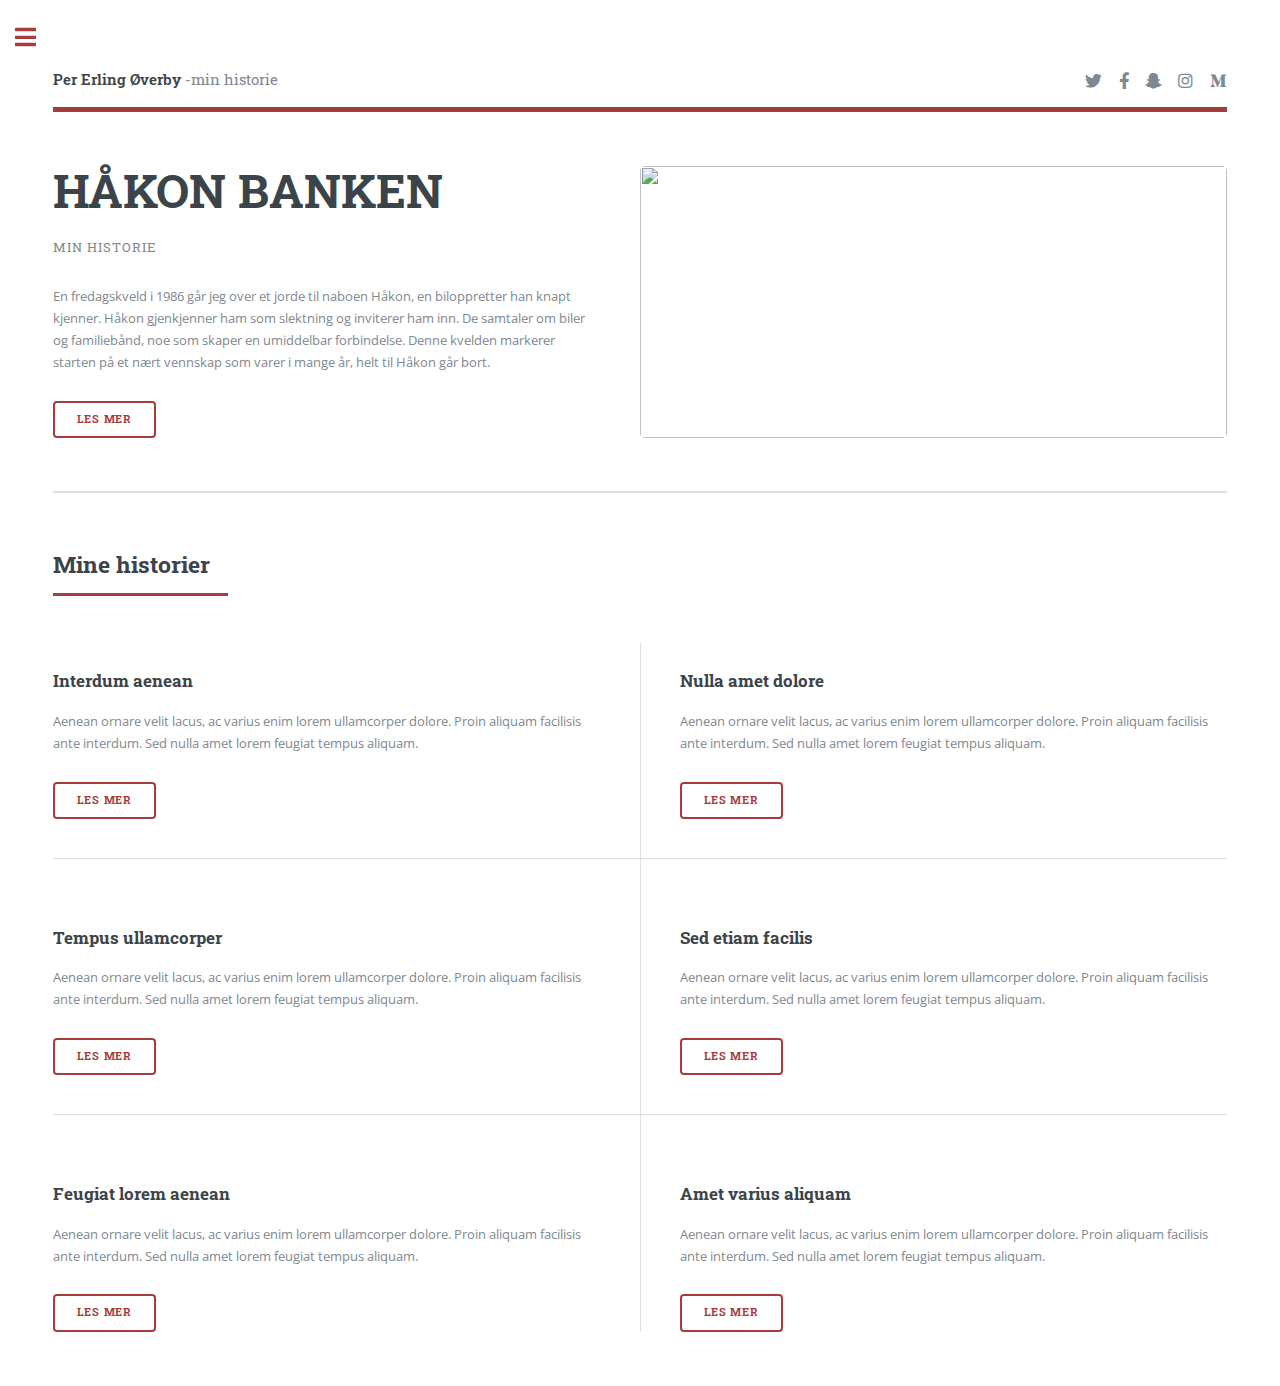
==== commit 3d4f1fcb: "content" ====
--- a/index.html
+++ b/index.html
@@ -24,7 +24,7 @@
           <!-- Header -->
           <header id="header">
             <a href="index.html" class="logo"
-              ><strong>Per Erling Øverby</strong> Min historie</a
+              ><strong>Per Erling Øverby</strong> -min historie</a
             >
             <ul class="icons">
               <li>
@@ -60,18 +60,19 @@
             <div class="content">
               <header>
                 <h1>HÅKON BANKEN<br /></h1>
-                <p>Riktige venner</p>
+                <p>Min historie</p>
               </header>
               <p>
-                Aenean ornare velit lacus, ac varius enim ullamcorper eu. Proin
-                aliquam facilisis ante interdum congue. Integer mollis, nisl
-                amet convallis, porttitor magna ullamcorper, amet egestas
-                mauris. Ut magna finibus nisi nec lacinia. Nam maximus erat id
-                euismod egestas. Pellentesque sapien ac quam. Lorem ipsum dolor
-                sit nullam.
+                En fredagskveld i 1986 går jeg over et jorde til naboen Håkon,
+                en biloppretter han knapt kjenner. Håkon gjenkjenner ham som
+                slektning og inviterer ham inn. De samtaler om biler og
+                familiebånd, noe som skaper en umiddelbar forbindelse. Denne
+                kvelden markerer starten på et nært vennskap som varer i mange
+                år, helt til Håkon går bort.
               </p>
+
               <ul class="actions">
-                <li><a href="#" class="button big">Les mer</a></li>
+                <li><a href="/story" class="button big">Les mer</a></li>
               </ul>
             </div>
             <span class="image object">
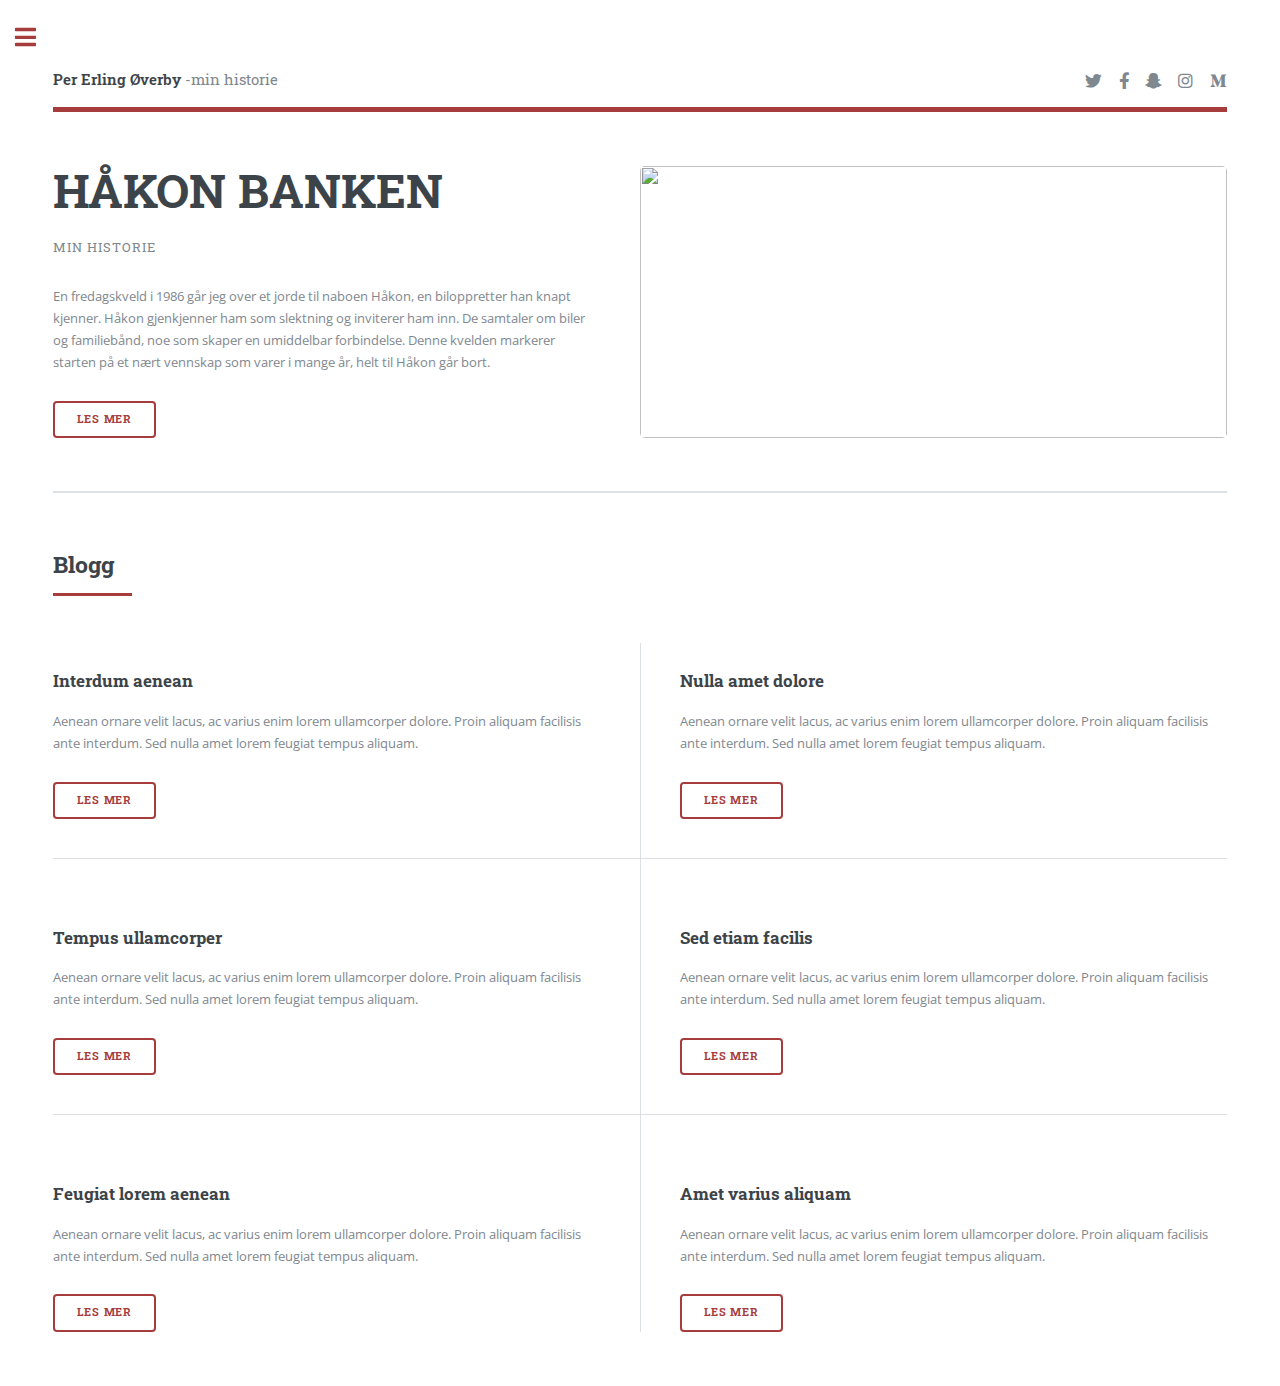
==== commit 559f5601: "content" ====
--- a/index.html
+++ b/index.html
@@ -72,7 +72,7 @@
               </p>
 
               <ul class="actions">
-                <li><a href="/story" class="button big">Les mer</a></li>
+                <li><a href="/story.html" class="button big">Les mer</a></li>
               </ul>
             </div>
             <span class="image object">
@@ -111,7 +111,7 @@
           <!-- Section -->
           <section>
             <header class="major">
-              <h2>Mine historier</h2>
+              <h2>Blogg</h2>
             </header>
             <div class="posts">
               <article>
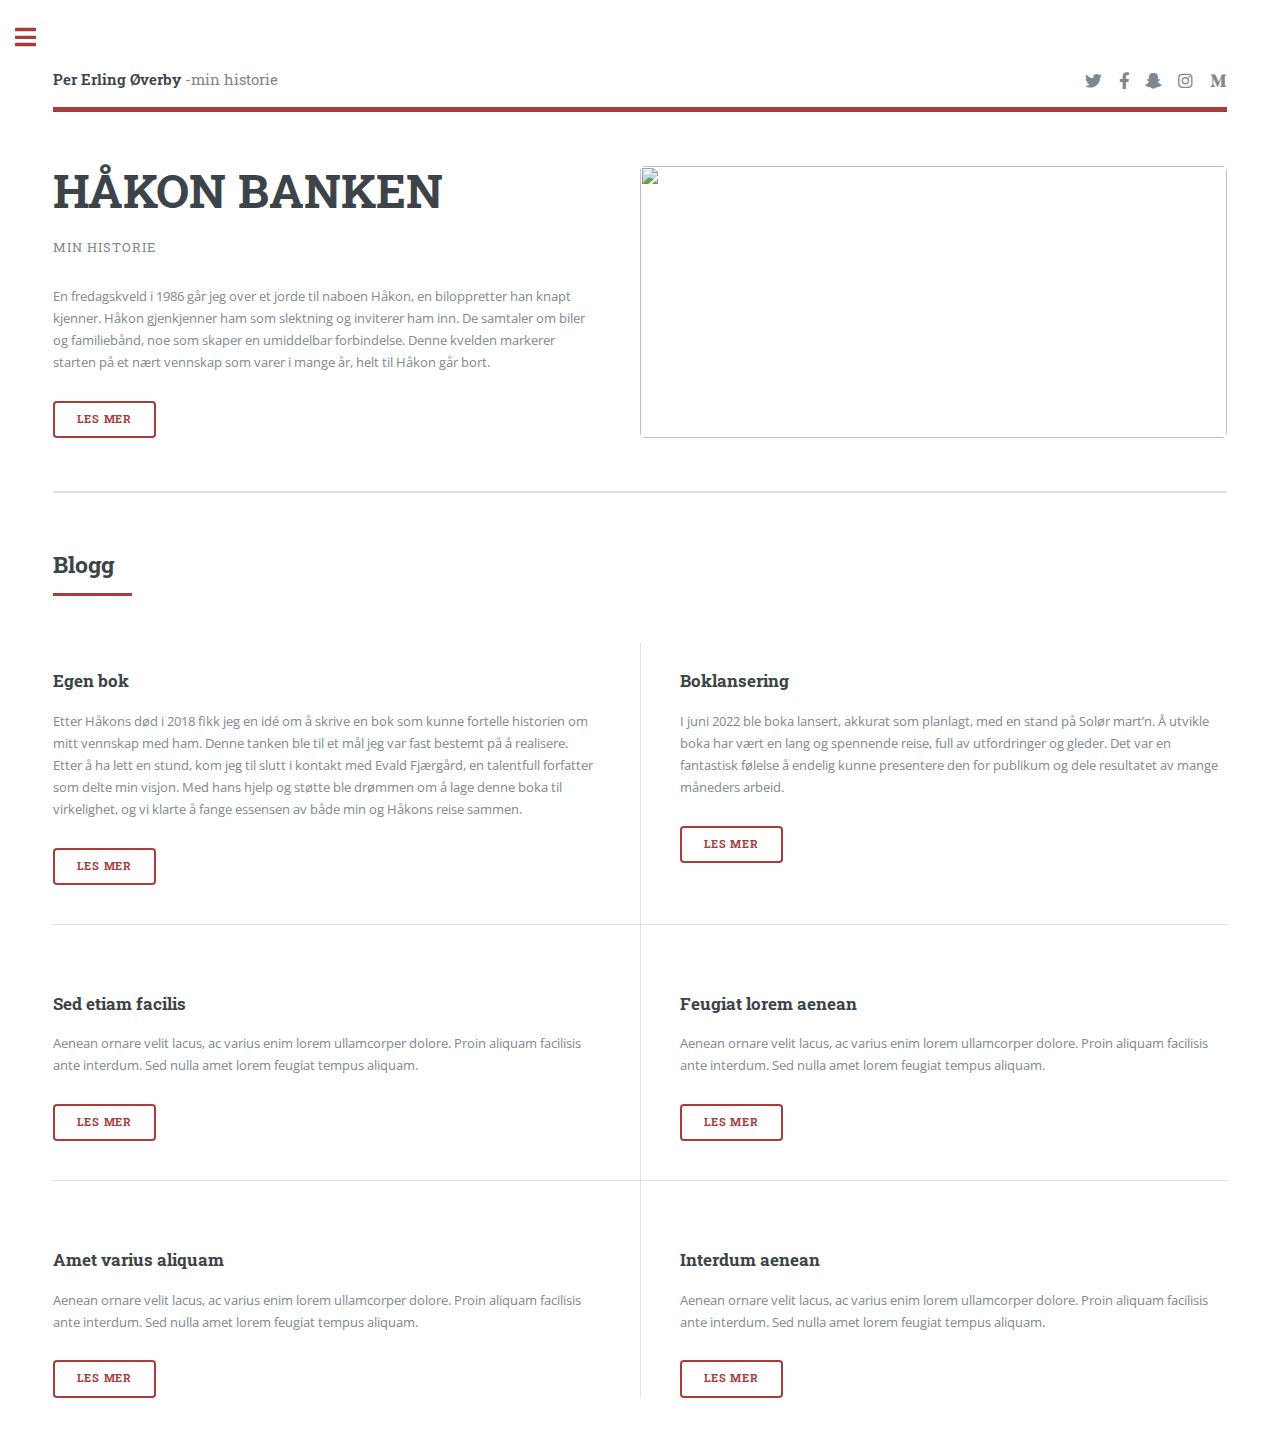
==== commit 086668f7: "content" ====
--- a/index.html
+++ b/index.html
@@ -83,31 +83,6 @@
             </span>
           </section>
 
-          <!-- <section>
-            <header class="major">
-              <h2>Bok</h2>
-            </header>
-            <div class="features">
-              <article>
-                <div class="content">
-                  <h3>Riktige venner - min historie om håkon Banken</h3>
-                  <p>
-                    Aenean ornare velit lacus, ac varius enim lorem ullamcorper
-                    dolore. Proin aliquam facilisis ante interdum. Sed nulla
-                    amet lorem feugiat tempus aliquam.
-                  </p>
-                  <div style="width: 25rem">
-                    <img
-                      style="width: 100%"
-                      src="https://www.norli.no/media/catalog/product/9/7/9788269288001_1.jpg?auto=webp&format=pjpg&width=728&height=910&fit=cover"
-                      alt=""
-                    />
-                  </div>
-                </div>
-              </article>
-            </div>
-          </section> -->
-
           <!-- Section -->
           <section>
             <header class="major">
@@ -117,90 +92,98 @@
               <article>
                 <a href="#" class="image"
                   ><img
-                    src="https://www.isolor.no/wp-content/uploads/2022/06/et-godt-vennskap.jpg"
+                    src="https://scontent-arn2-1.xx.fbcdn.net/v/t39.30808-6/349127947_1438754343548935_3135172874441815477_n.jpg?_nc_cat=107&ccb=1-7&_nc_sid=cc71e4&_nc_ohc=Y-WWvTEIhJEQ7kNvgFPSSv0&_nc_ht=scontent-arn2-1.xx&oh=00_AYADq6TSbXsSPSdeW6AR1i1zTdj33EG2Sd192868Xx8fYA&oe=6695592D"
+                    alt=""
+                /></a>
+                <h3>Egen bok</h3>
+                <p>
+                  Etter Håkons død i 2018 fikk jeg en idé om å skrive en bok som
+                  kunne fortelle historien om mitt vennskap med ham. Denne
+                  tanken ble til et mål jeg var fast bestemt på å realisere.
+                  Etter å ha lett en stund, kom jeg til slutt i kontakt med
+                  Evald Fjærgård, en talentfull forfatter som delte min visjon.
+                  Med hans hjelp og støtte ble drømmen om å lage denne boka til
+                  virkelighet, og vi klarte å fange essensen av både min og
+                  Håkons reise sammen.
+                </p>
+                <ul class="actions">
+                  <li><a href="#" class="button">Les mer</a></li>
+                </ul>
+              </article>
+              <article>
+                <a href="#" class="image"
+                  ><img
+                    src="https://scontent-arn2-1.xx.fbcdn.net/v/t39.30808-6/375981618_271835155799350_7840994222795722194_n.jpg?_nc_cat=111&ccb=1-7&_nc_sid=a5f93a&_nc_ohc=vfflkglXZrUQ7kNvgGNoyja&_nc_ht=scontent-arn2-1.xx&oh=00_AYDCoy8lkMgCbMj8WithTFIUgy4tsWYVW7fNiY589m_RXw&oe=669571B0"
+                    alt=""
+                /></a>
+                <h3>Boklansering</h3>
+                <p>
+                  I juni 2022 ble boka lansert, akkurat som planlagt, med en
+                  stand på Solør mart’n. Å utvikle boka har vært en lang og
+                  spennende reise, full av utfordringer og gleder. Det var en
+                  fantastisk følelse å endelig kunne presentere den for publikum
+                  og dele resultatet av mange måneders arbeid.
+                </p>
+                <ul class="actions">
+                  <li><a href="#" class="button">Les mer</a></li>
+                </ul>
+              </article>
+
+              <article>
+                <a href="#" class="image"
+                  ><img
+                    src="https://scontent-arn2-1.xx.fbcdn.net/v/t39.30808-6/362277857_239750642341135_4692213664823831151_n.jpg?_nc_cat=101&ccb=1-7&_nc_sid=a5f93a&_nc_ohc=rpO0YEyRLrgQ7kNvgHVRYq2&_nc_ht=scontent-arn2-1.xx&oh=00_AYAFeHtv9LS2Kw7rHX4MU0dCYjxnsYVLSRDvA3HZyTxV3Q&oe=66955244"
+                    alt=""
+                /></a>
+                <h3>Sed etiam facilis</h3>
+                <p>
+                  Aenean ornare velit lacus, ac varius enim lorem ullamcorper
+                  dolore. Proin aliquam facilisis ante interdum. Sed nulla amet
+                  lorem feugiat tempus aliquam.
+                </p>
+                <ul class="actions">
+                  <li><a href="#" class="button">Les mer</a></li>
+                </ul>
+              </article>
+              <article>
+                <a href="#" class="image"
+                  ><img
+                    src="https://vinylia.no/assets/img/1024/1024/bilder_nettbutikk/393c8f0cf0e9dc88a0206ac35ca8b810-image.jpeg"
+                    alt=""
+                /></a>
+                <h3>Feugiat lorem aenean</h3>
+                <p>
+                  Aenean ornare velit lacus, ac varius enim lorem ullamcorper
+                  dolore. Proin aliquam facilisis ante interdum. Sed nulla amet
+                  lorem feugiat tempus aliquam.
+                </p>
+                <ul class="actions">
+                  <li><a href="#" class="button">Les mer</a></li>
+                </ul>
+              </article>
+              <article>
+                <a href="#" class="image"
+                  ><img
+                    src="https://scontent-arn2-1.xx.fbcdn.net/v/t39.30808-6/336927860_627641722032670_1500333222535084486_n.jpg?_nc_cat=108&ccb=1-7&_nc_sid=a5f93a&_nc_ohc=stC3dounHKAQ7kNvgFiLm7S&_nc_ht=scontent-arn2-1.xx&oh=00_AYB9j5EgEpqSWWJrAbl8PxipuDDXu-coafRqX23kV8jotQ&oe=66954925"
+                    alt=""
+                /></a>
+                <h3>Amet varius aliquam</h3>
+                <p>
+                  Aenean ornare velit lacus, ac varius enim lorem ullamcorper
+                  dolore. Proin aliquam facilisis ante interdum. Sed nulla amet
+                  lorem feugiat tempus aliquam.
+                </p>
+                <ul class="actions">
+                  <li><a href="#" class="button">Les mer</a></li>
+                </ul>
+              </article>
+              <article>
+                <a href="#" class="image"
+                  ><img
+                    src="https://www.isolor.no/wp-content/uploads/2023/05/20230525-1743210-1024x768.jpg"
                     alt=""
                 /></a>
                 <h3>Interdum aenean</h3>
-                <p>
-                  Aenean ornare velit lacus, ac varius enim lorem ullamcorper
-                  dolore. Proin aliquam facilisis ante interdum. Sed nulla amet
-                  lorem feugiat tempus aliquam.
-                </p>
-                <ul class="actions">
-                  <li><a href="#" class="button">Les mer</a></li>
-                </ul>
-              </article>
-              <article>
-                <a href="#" class="image"
-                  ><img
-                    src="https://scontent-arn2-1.xx.fbcdn.net/v/t39.30808-6/349127947_1438754343548935_3135172874441815477_n.jpg?_nc_cat=107&ccb=1-7&_nc_sid=cc71e4&_nc_ohc=Y-WWvTEIhJEQ7kNvgFPSSv0&_nc_ht=scontent-arn2-1.xx&oh=00_AYADq6TSbXsSPSdeW6AR1i1zTdj33EG2Sd192868Xx8fYA&oe=6695592D"
-                    alt=""
-                /></a>
-                <h3>Nulla amet dolore</h3>
-                <p>
-                  Aenean ornare velit lacus, ac varius enim lorem ullamcorper
-                  dolore. Proin aliquam facilisis ante interdum. Sed nulla amet
-                  lorem feugiat tempus aliquam.
-                </p>
-                <ul class="actions">
-                  <li><a href="#" class="button">Les mer</a></li>
-                </ul>
-              </article>
-              <article>
-                <a href="#" class="image"
-                  ><img
-                    src="https://scontent-arn2-1.xx.fbcdn.net/v/t39.30808-6/375981618_271835155799350_7840994222795722194_n.jpg?_nc_cat=111&ccb=1-7&_nc_sid=a5f93a&_nc_ohc=vfflkglXZrUQ7kNvgGNoyja&_nc_ht=scontent-arn2-1.xx&oh=00_AYDCoy8lkMgCbMj8WithTFIUgy4tsWYVW7fNiY589m_RXw&oe=669571B0"
-                    alt=""
-                /></a>
-                <h3>Tempus ullamcorper</h3>
-                <p>
-                  Aenean ornare velit lacus, ac varius enim lorem ullamcorper
-                  dolore. Proin aliquam facilisis ante interdum. Sed nulla amet
-                  lorem feugiat tempus aliquam.
-                </p>
-                <ul class="actions">
-                  <li><a href="#" class="button">Les mer</a></li>
-                </ul>
-              </article>
-              <article>
-                <a href="#" class="image"
-                  ><img
-                    src="https://scontent-arn2-1.xx.fbcdn.net/v/t39.30808-6/362277857_239750642341135_4692213664823831151_n.jpg?_nc_cat=101&ccb=1-7&_nc_sid=a5f93a&_nc_ohc=rpO0YEyRLrgQ7kNvgHVRYq2&_nc_ht=scontent-arn2-1.xx&oh=00_AYAFeHtv9LS2Kw7rHX4MU0dCYjxnsYVLSRDvA3HZyTxV3Q&oe=66955244"
-                    alt=""
-                /></a>
-                <h3>Sed etiam facilis</h3>
-                <p>
-                  Aenean ornare velit lacus, ac varius enim lorem ullamcorper
-                  dolore. Proin aliquam facilisis ante interdum. Sed nulla amet
-                  lorem feugiat tempus aliquam.
-                </p>
-                <ul class="actions">
-                  <li><a href="#" class="button">Les mer</a></li>
-                </ul>
-              </article>
-              <article>
-                <a href="#" class="image"
-                  ><img
-                    src="https://vinylia.no/assets/img/1024/1024/bilder_nettbutikk/393c8f0cf0e9dc88a0206ac35ca8b810-image.jpeg"
-                    alt=""
-                /></a>
-                <h3>Feugiat lorem aenean</h3>
-                <p>
-                  Aenean ornare velit lacus, ac varius enim lorem ullamcorper
-                  dolore. Proin aliquam facilisis ante interdum. Sed nulla amet
-                  lorem feugiat tempus aliquam.
-                </p>
-                <ul class="actions">
-                  <li><a href="#" class="button">Les mer</a></li>
-                </ul>
-              </article>
-              <article>
-                <a href="#" class="image"
-                  ><img
-                    src="https://scontent-arn2-1.xx.fbcdn.net/v/t39.30808-6/336927860_627641722032670_1500333222535084486_n.jpg?_nc_cat=108&ccb=1-7&_nc_sid=a5f93a&_nc_ohc=stC3dounHKAQ7kNvgFiLm7S&_nc_ht=scontent-arn2-1.xx&oh=00_AYB9j5EgEpqSWWJrAbl8PxipuDDXu-coafRqX23kV8jotQ&oe=66954925"
-                    alt=""
-                /></a>
-                <h3>Amet varius aliquam</h3>
                 <p>
                   Aenean ornare velit lacus, ac varius enim lorem ullamcorper
                   dolore. Proin aliquam facilisis ante interdum. Sed nulla amet
